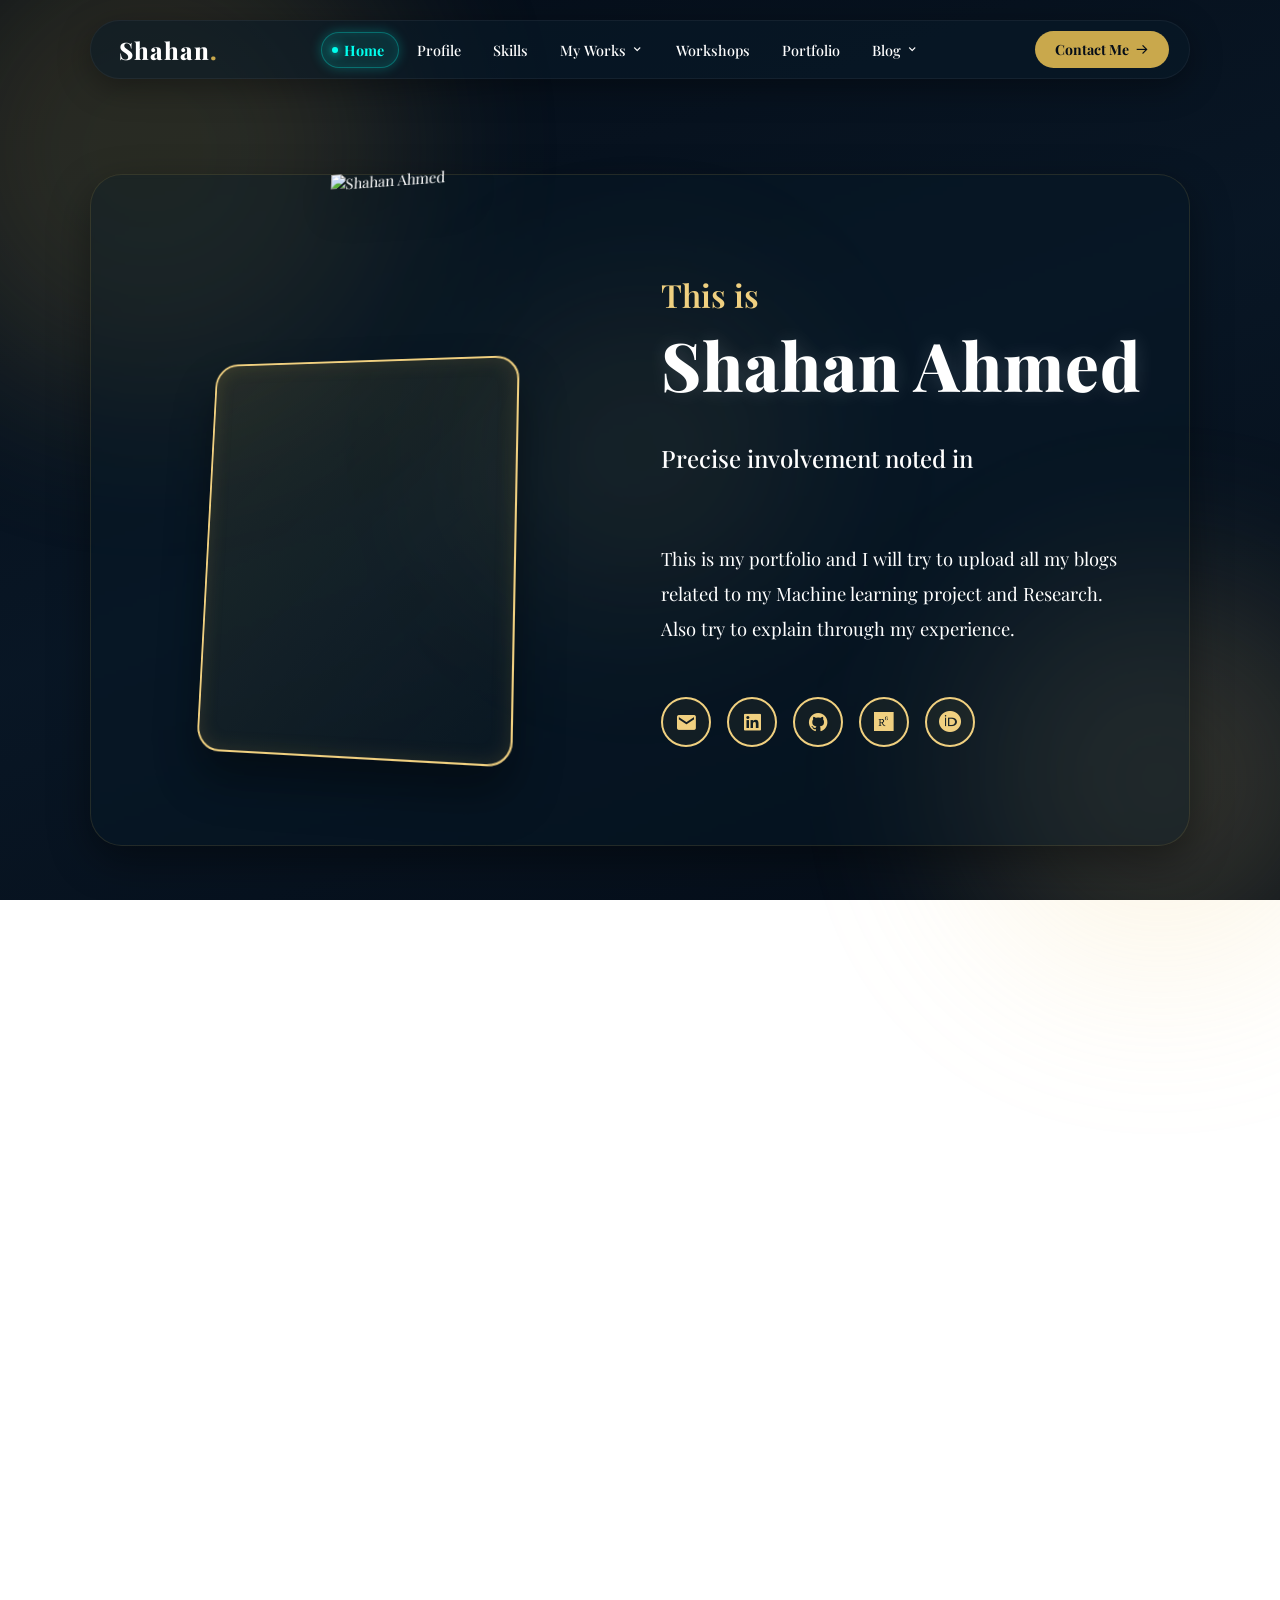
==== home.html @ 5fca37c0 "changes in event ccard" ====
<!DOCTYPE html>
<html lang="en">

<head>
  <meta charset="UTF-8">
  <meta http-equiv="X-UA-Compatible" content="IE=edge">
  <meta name="viewport" content="width=device-width, initial-scale=1.0">
  <title>Shahan's Portfolio</title>
  <link rel="icon" href="picture/shahan55.gif" type="image/png">
  <link rel="preconnect" href="https://fonts.googleapis.com">
  <link href="https://fonts.googleapis.com/css2?family=Playfair+Display:ital,wght@0,400;0,700;1,400&display=swap"
    rel="stylesheet">
  <link rel="stylesheet" href="home.css">
  <link rel="stylesheet" href="profile.css">
  <link rel="stylesheet" href="skills_v2.css">
  <link rel="stylesheet" href="workshop.css">
  <link href='https://unpkg.com/boxicons@2.1.4/css/boxicons.min.css' rel='stylesheet'>
  <link rel="stylesheet" href="https://cdnjs.cloudflare.com/ajax/libs/font-awesome/6.4.0/css/all.min.css">
</head>

<body>

  <!-- Background GIF with dark overlay -->
  <div class="bg-gif"></div>

  <!-- GLASS NAVBAR (pill style) -->
  <header class="header">
    <nav class="navbar-pill">
      <a href="home.html" class="logo">Shahan<span>.</span></a>

      <div class="nav-links">
        <a href="home.html" class="nav-link active">Home</a>
        <a href="#profile" class="nav-link">Profile</a>
        <a href="#skills" class="nav-link">Skills</a>

        <div class="dropdown">
          <a href="#" class="nav-link dropbtn">My Works <i class='bx bx-chevron-down'></i></a>
          <div class="dropdown-content">
            <a href="2.0_research.html" target="_blank">My Research</a>
            <a href="projects.html">Projects</a>
          </div>
        </div>

        <a href="#workshop" class="nav-link">Workshops</a>
        <a href="simple-portfolio.html" class="nav-link">Portfolio</a>

        <div class="dropdown">
          <a href="#" class="nav-link dropbtn">Blog <i class='bx bx-chevron-down'></i></a>
          <div class="dropdown-content">
            <a href="html/techynicalBlog.html" target="_blank">Technical Blog</a>
            <a href="#">Non Technical Blog</a>
          </div>
        </div>
      </div>

      <a href="mailto:shahan.ahmed001@gmail.com" class="contact-btn">Contact Me <i
          class='bx bx-arrow-back bx-rotate-180'></i></a>

      <!-- Hamburger for mobile -->
      <div class="hamburger" id="hamburger">
        <span></span><span></span><span></span>
      </div>
    </nav>
  </header>

  <!-- MOBILE MENU -->
  <div class="mobile-menu" id="mobileMenu">
    <a href="home.html" class="active">Home</a>
    <a href="#profile">Profile</a>
    <a href="#skills">Skills</a>
    <a href="#workshop">Workshops</a>
    <a href="2.0_research.html" target="_blank">My Research</a>
    <a href="projects.html">Projects</a>
    <a href="simple-portfolio.html">Portfolio</a>
    <a href="html/techynicalBlog.html" target="_blank">Technical Blog</a>
    <a href="#">Non Technical Blog</a>
  </div>

  <!-- HOME SECTION -->
  <section id="home" class="home">

    <!-- Glass card behind content -->
    <div class="glass-card">
      <div class="home-content">
        <h2 class="greeting">This is</h2>
        <h1 class="name">Shahan Ahmed</h1>
        <h2 class="role">Precise involvement noted in
          <span class="multiple-text"></span>
        </h2>
        <p class="bio">
          This is my portfolio and I will try to upload all my blogs
          related to my Machine learning project and Research.
          Also try to explain through my experience.
        </p>

        <div class="social-media">
          <a href="mailto:shahan.ahmed001@gmail.com" target="_blank" title="shahan.ahmed001@gmail.com">
            <i class='bx bxs-envelope'></i>
          </a>
          <a href="https://www.linkedin.com/in/ahmed-shahan/" target="_blank" title="/in/ahmedshahan/">
            <i class='bx bxl-linkedin-square'></i>
          </a>
          <a href="http://github.com/AhmedShahan" target="_blank" title="/AhmedShahan">
            <i class='bx bxl-github'></i>
          </a>
          <a href="https://www.researchgate.net/profile/Shahan-Ahmed-2" target="_blank" title="Shahan Ahmed">
            <i class="fab fa-researchgate"></i>
          </a>
          <a href="https://orcid.org/0009-0006-9593-2119" target="_blank" title="Shahan Ahmed">
            <i class="fab fa-orcid"></i>
          </a>
        </div>
      </div>

      <div class="home-image">
        <div class="hologram-container">
          <img src="pictrure/img1.png" alt="Shahan Ahmed" class="img-mobile">
          <img src="pictrure/img4.png" alt="Shahan Ahmed" class="img-desktop">
        </div>
      </div>
    </div>

  </section>

  <!-- PROFILE SECTION -->
  <section id="profile" class="profile">
    <div class="profile-glass-card">

      <!-- Main Content (Timeline) -->
      <div class="profile-main">
        <div class="timeline">
          <div class="timeline-line"></div>
          <div class="timeline-columns">

            <!-- ACADEMIC JOURNEY (LEFT) -->
            <div class="timeline-col left-col">
              <h3 class="timeline-heading-left scroll-anim">Academic Journey</h3>

              <div class="timeline-item left scroll-anim">
                <div class="timeline-content">
                  <h3 class="timeline-year">2024</h3>
                  <h4 class="timeline-title">B.Sc. in Computer Science &amp; Engineering</h4>
                  <p class="timeline-desc">North South University, Dhaka, Bangladesh</p>
                </div>
                <div class="timeline-glowing-dot"></div>
                <div class="timeline-connector"></div>
                <div class="timeline-center-dot"></div>
              </div>

              <div class="timeline-item left scroll-anim">
                <div class="timeline-content">
                  <h3 class="timeline-year">2018</h3>
                  <h4 class="timeline-title">Higher Secondary School Certificate</h4>
                  <p class="timeline-desc">Jalalabad Cantonment Public School &amp; College, Sylhet</p>
                </div>
                <div class="timeline-glowing-dot"></div>
                <div class="timeline-connector"></div>
                <div class="timeline-center-dot"></div>
              </div>

              <div class="timeline-item left scroll-anim">
                <div class="timeline-content">
                  <h3 class="timeline-year">2016</h3>
                  <h4 class="timeline-title">Secondary School Certificate</h4>
                  <p class="timeline-desc">Jalalabad Cantonment Public School &amp; College, Sylhet</p>
                </div>
                <div class="timeline-glowing-dot"></div>
                <div class="timeline-connector"></div>
                <div class="timeline-center-dot"></div>
              </div>
            </div>

            <!-- PROFESSIONAL JOURNEY (RIGHT) -->
            <div class="timeline-col right-col">
              <h3 class="timeline-heading-right scroll-anim">Professional Journey</h3>

              <div class="timeline-item right scroll-anim present-item">
                <div class="timeline-content">
                  <h3 class="timeline-year">Present</h3>
                  <h4 class="timeline-title">AI Engineer</h4>
                  <p class="timeline-desc">SOFOF Tech</p>
                </div>
                <div class="timeline-glowing-dot"></div>
                <div class="timeline-connector"></div>
                <div class="timeline-center-dot"></div>
              </div>

              <div class="timeline-item right scroll-anim">
                <div class="timeline-content">
                  <h3 class="timeline-year">2024-2025</h3>
                  <h4 class="timeline-title">Jr. Data Analyst</h4>
                  <p class="timeline-desc">Startsmartz Technologies<br>On-site, Dhaka, Bangladesh<br>Shahid Abdul Aziz
                    Road,Jogonathpur, Vatara, Dhaka-1229.</p>
                </div>
                <div class="timeline-glowing-dot"></div>
                <div class="timeline-connector"></div>
                <div class="timeline-center-dot"></div>
              </div>

              <div class="timeline-item right scroll-anim">
                <div class="timeline-content">
                  <h3 class="timeline-year">2023-2025</h3>
                  <h4 class="timeline-title">Jr. ML Engineer Fimic Engineer</h4>
                  <p class="timeline-desc">Terolab LLC<br>Remote</p>
                </div>
                <div class="timeline-glowing-dot"></div>
                <div class="timeline-connector"></div>
                <div class="timeline-center-dot"></div>
              </div>
            </div>

          </div>
        </div>
      </div>

      <!-- Sidebar (Image & Button) -->
      <div class="profile-sidebar scroll-anim">
        <div class="profile-image-wrapper">
          <img src="pictrure/img1.png" alt="Shahan Ahmed Profile">
        </div>
        <a href="#" class="resume-btn">DOWNLOAD FULL RESUME (PDF)</a>
      </div>

    </div>
  </section>

  <!-- SKILLS SECTION -->
  <section id="skills" class="skills-page">
    <div class="skills-hero">
      <div class="skills-hero-inner">
        <p class="skills-eyebrow scroll-anim">Technical Arsenal</p>
        <h1 class="skills-title scroll-anim">Skills & <span>Expertise</span></h1>
        <p class="skills-desc scroll-anim">2 years building end-to-end AI systems — from raw data pipelines to billion-parameter model deployment in production.</p>
        <div class="stats-row scroll-anim">
          <div class="stat-item"><div class="stat-top"><span class="stat-num" data-target="2">0</span><span class="stat-plus">+</span></div><span class="stat-label">Years Experience</span></div>
          <div class="stat-divider"></div>
          <div class="stat-item"><div class="stat-top"><span class="stat-num" data-target="6">0</span><span class="stat-plus">+</span></div><span class="stat-label">Key Projects</span></div>
          <div class="stat-divider"></div>
          <div class="stat-item"><div class="stat-top"><span class="stat-num" data-target="3">0</span></div><span class="stat-label">Publications</span></div>
          <div class="stat-divider"></div>
          <div class="stat-item"><div class="stat-top"><span class="stat-num" data-target="30">0</span><span class="stat-plus">+</span></div><span class="stat-label">Tools & Frameworks</span></div>
        </div>
      </div>
    </div>

    <div class="stack-bar scroll-anim"><div class="stack-inner">
      <span class="stack-label">Primary Stack</span><div class="stack-sep"></div>
      <span class="stack-primary"><span>Python</span> · <span>PyTorch</span> · <span>LangChain</span> · <span>LangGraph</span> · <span>FastAPI</span> · <span>Docker</span></span>
      <div class="stack-sep"></div>
      <span class="stack-secondary">Also: TensorFlow · AWS SageMaker · Tableau · Streamlit · MLflow</span>
    </div></div>

    <div class="marquee-wrap"><div class="marquee-track" id="marqueeTrack"></div></div>

    <div class="filter-row scroll-anim">
      <button class="filter-btn active" data-filter="all">All</button>
      <button class="filter-btn" data-filter="ml">ML</button>
      <button class="filter-btn" data-filter="nlp">NLP & Gen AI</button>
      <button class="filter-btn" data-filter="vision">Computer Vision</button>
      <button class="filter-btn" data-filter="deploy">Deployment</button>
      <button class="filter-btn" data-filter="data">Data</button>
    </div>

    <div class="skills-grid-section">
      <p class="section-eyebrow scroll-anim">Core Competencies</p>
      <h2 class="section-heading scroll-anim">Skill Categories</h2>
      <div class="skills-grid" id="skillsGrid">
        <div class="skill-card scroll-anim" data-cat="data"><div class="card-accent"></div><div class="card-icon-wrap"><i class='bx bx-code-alt'></i></div>
          <h3 class="card-title">Languages & Data</h3><p class="card-sub">Core programming & preprocessing</p>
          <div class="prof-row"><span class="prof-label">Proficiency</span><div class="prof-track"><div class="prof-fill" data-width="92"></div></div><span class="prof-pct">92%</span></div>
          <div class="tag-group"><span class="tag hot" data-tip="Primary language for all AI work">Python</span><span class="tag">C++</span><span class="tag">C</span><span class="tag hot" data-tip="Data manipulation & analysis">Pandas</span><span class="tag hot" data-tip="Numerical computing">NumPy</span><span class="tag">Scikit-learn</span><span class="tag">NLTK</span><span class="tag">SpaCy</span><span class="tag">Imbalanced-learn</span></div>
          <div class="used-in"><span class="used-label">Used in →</span><span class="used-chip">All Projects</span></div>
        </div>
        <div class="skill-card scroll-anim" data-cat="ml"><div class="card-accent"></div><div class="card-icon-wrap"><i class='bx bx-brain'></i></div>
          <h3 class="card-title">Machine Learning</h3><p class="card-sub">Supervised & unsupervised methods</p>
          <div class="prof-row"><span class="prof-label">Proficiency</span><div class="prof-track"><div class="prof-fill" data-width="85"></div></div><span class="prof-pct">85%</span></div>
          <div class="tag-group"><span class="tag hot" data-tip="Gradient boosted trees — high accuracy on tabular data">XGBoost</span><span class="tag hot" data-tip="Faster gradient boosting alternative">LightGBM</span><span class="tag">Random Forest</span><span class="tag">SVM</span><span class="tag">KNN</span><span class="tag">Decision Tree</span><span class="tag">K-Means</span><span class="tag">HMM</span><span class="tag hot" data-tip="Bayesian hyperparameter optimisation">Optuna</span><span class="tag">PCA / t-SNE / UMAP</span></div>
          <div class="used-in"><span class="used-label">Used in →</span><span class="used-chip">MediCore AI</span><span class="used-chip">IntelliDoc RAG</span></div>
        </div>
        <div class="skill-card teal scroll-anim" data-cat="ml"><div class="card-accent teal"></div><div class="card-icon-wrap teal"><i class='bx bx-chip'></i></div>
          <h3 class="card-title">Deep Learning</h3><p class="card-sub">Neural architectures & frameworks</p>
          <div class="prof-row"><span class="prof-label">Proficiency</span><div class="prof-track"><div class="prof-fill teal" data-width="88"></div></div><span class="prof-pct">88%</span></div>
          <div class="tag-group"><span class="tag hot" data-tip="Primary deep learning framework">PyTorch</span><span class="tag">TensorFlow</span><span class="tag hot" data-tip="Attention-based sequence models">Transformers</span><span class="tag">CNN</span><span class="tag">LSTM / GRU</span><span class="tag">RNN</span><span class="tag hot" data-tip="Bidirectional encoder representations">BERT</span><span class="tag">RoBERTa</span><span class="tag">GPT variants</span></div>
          <div class="used-in"><span class="used-label">Used in →</span><span class="used-chip">ASL Research</span><span class="used-chip">MediCore AI</span></div>
        </div>
        <div class="skill-card teal scroll-anim" data-cat="nlp"><div class="card-accent teal"></div><div class="card-icon-wrap teal"><i class='bx bx-bot'></i></div>
          <h3 class="card-title">NLP & Generative AI</h3><p class="card-sub">Agentic & orchestration stack</p>
          <div class="prof-row"><span class="prof-label">Proficiency</span><div class="prof-track"><div class="prof-fill teal" data-width="90"></div></div><span class="prof-pct">90%</span></div>
          <div class="tag-group"><span class="tag hot" data-tip="LLM chain orchestration framework">LangChain</span><span class="tag hot" data-tip="Stateful multi-agent workflow graphs">LangGraph</span><span class="tag" data-tip="LLM observability & tracing">LangSmith</span><span class="tag hot" data-tip="Retrieval Augmented Generation">RAG</span><span class="tag hot" data-tip="Open-source model hub & pipelines">HuggingFace</span><span class="tag hot" data-tip="Local LLM runtime for dev & testing">Ollama</span><span class="tag">Pinecone</span><span class="tag">FAISS</span><span class="tag">Chroma</span><span class="tag">Weaviate</span><span class="tag">Sentence-Transformers</span></div>
          <div class="used-in"><span class="used-label">Used in →</span><span class="used-chip">MediAssist AI</span><span class="used-chip">Q/A Chatbot</span><span class="used-chip">IntelliDoc RAG</span></div>
        </div>
        <div class="skill-card scroll-anim" data-cat="vision"><div class="card-accent"></div><div class="card-icon-wrap"><i class='bx bx-camera'></i></div>
          <h3 class="card-title">Computer Vision</h3><p class="card-sub">Detection, classification & segmentation</p>
          <div class="prof-row"><span class="prof-label">Proficiency</span><div class="prof-track"><div class="prof-fill" data-width="82"></div></div><span class="prof-pct">82%</span></div>
          <div class="tag-group"><span class="tag hot" data-tip="Real-time object detection at scale">YOLO</span><span class="tag hot" data-tip="Deep residual networks">ResNet</span><span class="tag">EfficientNet</span><span class="tag">UNet</span><span class="tag">VGG</span><span class="tag">LeNet</span><span class="tag hot" data-tip="Computer vision library">OpenCV</span></div>
          <div class="used-in"><span class="used-label">Used in →</span><span class="used-chip">ASL Research</span><span class="used-chip">SOFOF Tech</span></div>
        </div>
        <div class="skill-card scroll-anim" data-cat="deploy"><div class="card-accent"></div><div class="card-icon-wrap"><i class='bx bx-server'></i></div>
          <h3 class="card-title">Deployment & DevOps</h3><p class="card-sub">Production infrastructure & pipelines</p>
          <div class="prof-row"><span class="prof-label">Proficiency</span><div class="prof-track"><div class="prof-fill" data-width="80"></div></div><span class="prof-pct">80%</span></div>
          <div class="tag-group"><span class="tag hot" data-tip="Containerisation for reproducible deployments">Docker</span><span class="tag">Kubernetes</span><span class="tag hot" data-tip="High-performance Python API framework">FastAPI</span><span class="tag">Streamlit</span><span class="tag">AWS SageMaker</span><span class="tag">MLflow</span><span class="tag">Apache Airflow</span><span class="tag">Apache Spark</span><span class="tag hot">Git / GitHub</span></div>
          <div class="used-in"><span class="used-label">Used in →</span><span class="used-chip">MediAssist AI</span><span class="used-chip">Proptimize</span><span class="used-chip">Email2Product</span></div>
        </div>
        <div class="skill-card teal scroll-anim" data-cat="nlp"><div class="card-accent teal"></div><div class="card-icon-wrap teal"><i class='bx bx-network-chart'></i></div>
          <h3 class="card-title">Agentic AI</h3><p class="card-sub">Autonomous agents & multi-agent systems</p>
          <div class="prof-row"><span class="prof-label">Proficiency</span><div class="prof-track"><div class="prof-fill teal" data-width="87"></div></div><span class="prof-pct">87%</span></div>
          <div class="tag-group"><span class="tag hot" data-tip="Stateful multi-agent workflow orchestration">LangGraph</span><span class="tag hot" data-tip="Reasoning + Acting paradigm for tool-using agents">ReAct</span><span class="tag hot" data-tip="Role-based multi-agent collaboration framework">CrewAI</span><span class="tag" data-tip="Microsoft's multi-agent conversation framework">AutoGen</span><span class="tag hot" data-tip="Google's Agent-to-Agent communication protocol">A2A Protocol</span><span class="tag hot" data-tip="Model Context Protocol for tool integration">MCP</span><span class="tag" data-tip="Function calling & external API integration">Tool Use</span><span class="tag" data-tip="Short & long-term memory for stateful agents">Memory Systems</span><span class="tag" data-tip="Orchestrating multiple specialised agents">Multi-Agent Orchestration</span></div>
          <div class="used-in"><span class="used-label">Used in →</span><span class="used-chip">MediAssist AI</span><span class="used-chip">Q/A Chatbot</span><span class="used-chip">Startsmartz</span></div>
        </div>
      </div>
    </div>

    <div class="infra-section">
      <p class="section-eyebrow scroll-anim">Highlighted Platforms</p>
      <h2 class="section-heading scroll-anim">LLM Infrastructure & Cloud</h2>
      <p class="section-desc scroll-anim">Platforms used for large-scale model serving, research and production deployment of billion-parameter models.</p>
      <div class="infra-grid">
        <div class="infra-card scroll-anim"><div class="infra-badge library">Library</div><div class="infra-icon"><i class="fa-brands fa-hubspot"></i></div><h3 class="infra-name">HuggingFace</h3><p class="infra-desc">Model hub, pipelines, tokenizers and hosted inference endpoints.</p><div class="infra-tags"><span>Transformers</span><span>Pipelines</span><span>Datasets</span></div></div>
        <div class="infra-card scroll-anim"><div class="infra-badge local">Local Serving</div><div class="infra-icon"><i class='bx bx-terminal'></i></div><h3 class="infra-name">Ollama</h3><p class="infra-desc">Local LLM runtime for on-device model testing and dev workflows.</p><div class="infra-tags"><span>Local Inference</span><span>Dev & Testing</span></div></div>
        <div class="infra-card featured scroll-anim"><div class="infra-badge platform">Cloud Platform</div><div class="infra-icon"><i class='bx bx-cloud'></i></div><h3 class="infra-name">Modal</h3><p class="infra-desc">Serverless GPU cloud for production LLM deployment — instant autoscaling.</p><div class="infra-tags"><span>Serverless GPU</span><span>Production</span><span>Autoscaling</span></div></div>
        <div class="infra-card featured scroll-anim"><div class="infra-badge rd">R&D Platform</div><div class="infra-icon"><i class='bx bx-analyse'></i></div><h3 class="infra-name">Thunder Compute</h3><p class="infra-desc">GPU cloud for research and testing billion-parameter models at scale.</p><div class="infra-tags"><span>Billion-param Models</span><span>Research</span><span>GPU Cloud</span></div></div>
      </div>
    </div>

    <div class="learning-section">
      <p class="section-eyebrow scroll-anim">Forward Momentum</p>
      <h2 class="section-heading scroll-anim">Currently Learning</h2>
      <p class="section-desc scroll-anim">Active areas of exploration — tools and techniques I am working with right now.</p>
      <div class="learn-grid">
        <div class="learn-card scroll-anim"><div class="learn-pulse"></div><div class="learn-info"><h4>Mixture of Experts (MoE)</h4><p>Sinthiya research — small model ensembling to surpass large benchmark LLMs</p></div></div>
        <div class="learn-card scroll-anim"><div class="learn-pulse"></div><div class="learn-info"><h4>Multi-Agent Orchestration</h4><p>Advanced LangGraph stateful agent patterns for autonomous workflows</p></div></div>
        <div class="learn-card scroll-anim"><div class="learn-pulse"></div><div class="learn-info"><h4>Speaker Diarization</h4><p>PyAnnote embeddings for real-time speaker identification in MediCore AI</p></div></div>
      </div>
    </div>

    <div class="metrics-section">
      <p class="section-eyebrow scroll-anim">Engineering Maturity</p>
      <h2 class="section-heading scroll-anim">How I Measure Results</h2>
      <p class="section-desc scroll-anim">Evaluation frameworks applied across classification, generation, retrieval and clustering tasks.</p>
      <div class="metrics-grid scroll-anim">
        <div class="metric-card"><div class="metric-cat">Classification</div><div class="metric-tags"><span>Accuracy</span><span>Precision</span><span>Recall</span><span>F1-Score</span><span>ROC-AUC</span></div></div>
        <div class="metric-card"><div class="metric-cat">Regression</div><div class="metric-tags"><span>MSE</span><span>RMSE</span><span>R-squared</span><span>MAE</span></div></div>
        <div class="metric-card"><div class="metric-cat">NLP & Generation</div><div class="metric-tags"><span>BLEU</span><span>ROUGE</span><span>Perplexity</span><span>BERTScore</span></div></div>
        <div class="metric-card"><div class="metric-cat">Clustering</div><div class="metric-tags"><span>Silhouette Score</span><span>Davies-Bouldin</span><span>Inertia</span></div></div>
      </div>
    </div>

    <div class="dataviz-section">
      <p class="section-eyebrow scroll-anim">Data Communication</p>
      <h2 class="section-heading scroll-anim">Data Visualization</h2>
      <div class="dataviz-row scroll-anim">
        <div class="dataviz-card"><i class='bx bx-bar-chart-alt-2'></i><span>Tableau</span></div>
        <div class="dataviz-card"><i class='bx bx-line-chart'></i><span>Matplotlib</span></div>
        <div class="dataviz-card"><i class='bx bx-scatter-chart'></i><span>Seaborn</span></div>
        <div class="dataviz-card"><i class='bx bx-spreadsheet'></i><span>Excel</span></div>
      </div>
    </div>

    <div class="soft-section">
      <p class="section-eyebrow scroll-anim">Beyond the Code</p>
      <h2 class="section-heading scroll-anim">Non-Technical Skills</h2>
      <div class="soft-grid scroll-anim">
        <div class="soft-card"><div class="soft-icon"><i class='bx bx-pen'></i></div><h4>Technical Writing</h4><p>Proficient in LaTeX for professional documentation and academic papers.</p></div>
        <div class="soft-card"><div class="soft-icon"><i class='bx bx-file'></i></div><h4>Documentation</h4><p>Skilled in SRS, PRD, FRD and Use Case documentation for complex systems.</p></div>
        <div class="soft-card"><div class="soft-icon"><i class='bx bx-group'></i></div><h4>Collaboration</h4><p>Experienced working in cross-functional teams with developers, analysts and stakeholders.</p></div>
        <div class="soft-card"><div class="soft-icon"><i class='bx bx-shield-alt-2'></i></div><h4>Ethical AI</h4><p>Understanding of ethical implications in data usage and AI model deployment.</p></div>
        <div class="soft-card"><div class="soft-icon"><i class='bx bx-task'></i></div><h4>Project Management</h4><p>Managing timelines, milestones and deliverables across multi-stage AI projects.</p></div>
        <div class="soft-card"><div class="soft-icon"><i class='bx bx-globe'></i></div><h4>Language Proficiency</h4><p>Fluent in English and Bangla — written and spoken communication.</p></div>
      </div>
    </div>

  </section>

  <!-- ===== WORKSHOP SECTION ===== -->
  <section class="workshop-page" id="workshop">

    <!-- HERO -->
    <section class="workshop-hero">
      <div class="workshop-hero-inner">
        <p class="ws-eyebrow scroll-anim">Teaching &amp; Community</p>
        <h1 class="ws-title scroll-anim">Workshops &amp; <span>Events</span></h1>
        <p class="ws-desc scroll-anim">
          Sessions I've conducted, organized, and led — covering version control, IoT, AI, and sustainability.
          Each one built to spark curiosity and develop real hands-on skills.
        </p>

        <div class="ws-stats-row scroll-anim">
          <div class="ws-stat-item"><div class="ws-stat-top"><span class="ws-stat-num" data-target="4">0</span></div><span class="ws-stat-label">Workshops Led</span></div>
          <div class="ws-stat-divider"></div>
          <div class="ws-stat-item"><div class="ws-stat-top"><span class="ws-stat-num" data-target="2">0</span></div><span class="ws-stat-label">Conferences</span></div>
          <div class="ws-stat-divider"></div>
          <div class="ws-stat-item"><div class="ws-stat-top"><span class="ws-stat-num" data-target="200">0</span><span class="ws-stat-plus">+</span></div><span class="ws-stat-label">Attendees Reached</span></div>
          <div class="ws-stat-divider"></div>
          <div class="ws-stat-item"><div class="ws-stat-top"><span class="ws-stat-num" data-target="2023">2023</span></div><span class="ws-stat-label">Active Since</span></div>
        </div>
      </div>
    </section>

    <!-- TIMELINE -->
    <div class="ws-timeline-wrap scroll-anim">
      <p class="ws-timeline-label">Event Timeline — Click a dot to highlight</p>
      <div class="ws-timeline">
        <div class="timeline-dot active" data-date="Oct 8, 2023" data-id="ws1"></div>
        <div class="timeline-dot" data-date="Sep 24, 2023" data-id="ws2"></div>
        <div class="timeline-dot" data-date="Sep 8, 2023" data-id="ws3"></div>
        <div class="timeline-dot" data-date="Sep 24, 2023" data-id="ws4"></div>
      </div>
    </div>

    <!-- FILTERS -->
    <div class="ws-filters scroll-anim">
      <span class="ws-filter-label">FILTER:</span>
      <button class="ws-filter-btn active" data-filter="all">All (4)</button>
      <button class="ws-filter-btn" data-filter="github">GitHub</button>
      <button class="ws-filter-btn" data-filter="iot">IoT & Security</button>
      <button class="ws-filter-btn" data-filter="ai">AI & Deep Learning</button>
      <button class="ws-filter-btn" data-filter="conference">Conference</button>
    </div>

    <!-- WORKSHOP CARDS -->
    <section class="ws-cards-section">
      <div class="ws-grid" id="wsGrid">

        <!-- Card 1 -->
        <div class="ws-card featured scroll-anim" id="ws1" data-cat="github">
          <div class="ws-card-header">
            <div class="ws-card-thumb"><i class='bx bxl-github'></i></div>
            <span class="latest-badge">LATEST</span>
          </div>
          <div class="org-badge-v3">IEEE NSU IAS</div>
          <h3 class="ws-card-title">GitHub Basic 2.0: Building Your Coding Portfolio</h3>
          <p class="ws-card-meta"><i class='bx bx-calendar'></i> Sunday, 8th October 2023 · Advanced Level</p>
          <p class="ws-card-desc">Advanced workshop on VCS, terminal commands, Git, GitHub and portfolio building operations for intermediate learners.</p>
          <div class="ws-card-tags">
            <span class="ws-card-tag">Git</span><span class="ws-card-tag">GitHub</span>
            <span class="ws-card-tag">VCS</span><span class="ws-card-tag">Portfolio</span><span class="ws-card-tag">CI/CD</span>
          </div>
          <a href="git1.html" class="ws-view-btn">View Details →</a>
        </div>

        <!-- Card 2 -->
        <div class="ws-card gold scroll-anim" id="ws2" data-cat="github">
          <div class="ws-card-header">
            <div class="ws-card-thumb"><i class='bx bxl-git'></i></div>
          </div>
          <div class="org-badge-v3">IEEE NSU IAS</div>
          <h3 class="ws-card-title">GitHub Basic: Building Your Coding Portfolio</h3>
          <p class="ws-card-meta"><i class='bx bx-calendar'></i> Sunday, 24th September 2023 · Beginner Level</p>
          <p class="ws-card-desc">Beginner-friendly introduction to VCS, terminal commands, Git and GitHub for students with zero prior experience.</p>
          <div class="ws-card-tags">
            <span class="ws-card-tag">Git</span><span class="ws-card-tag">GitHub</span><span class="ws-card-tag">Terminal</span><span class="ws-card-tag">Beginner</span><span class="ws-card-tag">Open Source</span>
          </div>
          <a href="git2.html" class="ws-view-btn">View Details →</a>
        </div>

        <!-- Card 3 -->
        <div class="ws-card gold scroll-anim" id="ws3" data-cat="iot">
          <div class="ws-card-header">
            <div class="ws-card-thumb"><i class='bx bx-home-alt'></i></div>
          </div>
          <div class="org-badge-v3">IEEE NSU RAS</div>
          <h3 class="ws-card-title">Workshop on Basic Home Security</h3>
          <p class="ws-card-meta"><i class='bx bx-calendar'></i> Friday, 8th September 2023 · Intermediate Level</p>
          <p class="ws-card-desc">Home security systems, IoT devices and smart automation. Participants built a live motion-detection alert system using Arduino.</p>
          <div class="ws-card-tags">
            <span class="ws-card-tag">IoT</span><span class="ws-card-tag">Arduino</span><span class="ws-card-tag">Security</span><span class="ws-card-tag">MQTT</span><span class="ws-card-tag">Automation</span>
          </div>
          <a href="#" class="ws-view-btn">View Details →</a>
        </div>

        <!-- Card 4 -->
        <div class="ws-card gold scroll-anim" id="ws4" data-cat="ai">
          <div class="ws-card-header">
            <div class="ws-card-thumb"><i class='bx bx-water'></i></div>
          </div>
          <div class="org-badge-v3">IEEE NSU RAS</div>
          <h3 class="ws-card-title">Extending Flood Detection for a Sustainable Future</h3>
          <p class="ws-card-meta"><i class='bx bx-calendar'></i> 24th September 2023 · Advanced Level</p>
          <p class="ws-card-desc">AI-based flood detection using CNN and satellite imagery, environmental monitoring and sustainable tech deployment pipelines.</p>
          <div class="ws-card-tags">
            <span class="ws-card-tag">AI</span><span class="ws-card-tag">CNN</span><span class="ws-card-tag">OpenCV</span><span class="ws-card-tag">Deep Learning</span><span class="ws-card-tag">Sustainability</span>
          </div>
          <a href="#" class="ws-view-btn">View Details →</a>
        </div>

        <!-- Coming Soon -->
        <div class="ws-coming-soon scroll-anim">
          <h3 class="coming-soon-title">More workshops on the way</h3>
          <p class="coming-soon-desc">Actively planning sessions on LangGraph, Multi-Agent Systems, and RAG pipelines. Stay tuned.</p>
          <span class="coming-soon-btn">Coming Soon</span>
        </div>

      </div>
    </section>

    <!-- LEADERSHIP -->
    <section class="ws-leadership-section">
      <p class="section-eyebrow scroll-anim">Beyond the Classroom</p>
      <h2 class="section-heading scroll-anim">Leadership &amp; Conference Roles</h2>
      <p class="section-desc scroll-anim">Conference organizing, ambassador duties, and community leadership alongside hands-on teaching under IEEE NSU Student Branch.</p>

      <div class="ws-leader-grid">

        <div class="ws-leader-card scroll-anim" data-cat="conference">
          <div class="ws-leader-icon-wrap"><i class='bx bx-group'></i></div>
          <div class="ws-leader-body">
            <span class="ws-leader-role-badge">LEAD AMBASSADOR</span>
            <h3 class="ws-leader-title">Student Profession Awareness Conference (SPAC)</h3>
            <p class="ws-leader-meta">📅 15th May – 30th October 2023 · IEEE NSU Student Branch</p>
            <p class="ws-leader-desc">Led the full organization and coordination of a major student conference focused on professional development, career guidance, and industry awareness for engineering students across NSU departments.</p>
            <div class="ws-card-tags" style="margin-top:14px">
              <span class="ws-card-tag">Conference</span><span class="ws-card-tag">Leadership</span><span class="ws-card-tag">Event Mgmt</span><span class="ws-card-tag">Career Dev</span>
            </div>
          </div>
        </div>

        <div class="ws-leader-card scroll-anim" data-cat="conference">
          <div class="ws-leader-icon-wrap"><i class='bx bx-code-alt'></i></div>
          <div class="ws-leader-body">
            <span class="ws-leader-role-badge">AMBASSADOR</span>
            <h3 class="ws-leader-title">IEEE Xtreme Programming Competition 17.0</h3>
            <p class="ws-leader-meta">📅 October 2023 · IEEE Global</p>
            <p class="ws-leader-desc">Served as official ambassador for the global IEEE Xtreme 24-hour programming competition, promoting participation across the university campus and actively supporting and mentoring contestants throughout the event.</p>
            <div class="ws-card-tags" style="margin-top:14px">
              <span class="ws-card-tag">Programming</span><span class="ws-card-tag">Ambassador</span><span class="ws-card-tag">Global</span><span class="ws-card-tag">IEEE</span>
            </div>
          </div>
        </div>

      </div>
    </section>

  </section>


  <!-- Background orbs for glass effect depth -->
  <div class="bg-orb orb1"></div>
  <div class="bg-orb orb2"></div>
  <div class="bg-orb orb3"></div>

  <script src="https://unpkg.com/typed.js@2.1.0/dist/typed.umd.js"></script>
  <script src="home.js"></script>
  <script src="profile.js"></script>
  <script src="skills_v2.js"></script>
  <script src="workshop.js"></script>
</body>

</html>
---- home.css ----
/* ===== RESET & BASE ===== */
*,
*::before,
*::after {
  margin: 0;
  padding: 0;
  box-sizing: border-box;
}

:root {
  --cyan: #c9a84c;
  --cyan-dark: #f0d080;
  --bg: #050d18;
  --glass-bg: rgba(255, 255, 255, 0.03);
  --glass-border: rgba(255, 255, 255, 0.05);
  --glass-blur: blur(12px);
  --text: #ffffff;
  --text-muted: rgba(201, 168, 76, 0.65);
}

html,
body {
  height: 100%;
  font-family: 'Playfair Display', Georgia, serif;
  background: transparent;
  color: var(--text);
  overflow-x: hidden;
  scroll-behavior: smooth;
}

/* ===== BACKGROUND GIF ===== */
.bg-gif {
  position: fixed;
  top: 0;
  left: 0;
  width: 100vw;
  height: 100vh;
  z-index: -2;
  pointer-events: none;
  background-color: #050d18;
  /* Solid fallback */
  background-image:
    linear-gradient(160deg, rgba(5, 13, 24, 0.75) 0%, rgba(10, 26, 42, 0.70) 50%, rgba(5, 13, 24, 0.75) 100%),
    url('pictrure/video2.gif');

  background-size: cover;
  background-position: center;
}

/* ===== BACKGROUND ORBS (depth for glass) ===== */
.bg-orb {
  position: fixed;
  border-radius: 50%;
  filter: blur(90px);
  opacity: 0.18;
  pointer-events: none;
  z-index: 0;
}

.orb1 {
  width: 500px;
  height: 500px;
  background: #c9a84c;
  top: -100px;
  left: -100px;
}

.orb2 {
  width: 400px;
  height: 400px;
  background: #f0d080;
  bottom: -80px;
  right: -80px;
}

.orb3 {
  width: 300px;
  height: 300px;
  background: rgba(201, 168, 76, 0.8);
  top: 50%;
  left: 50%;
  transform: translate(-50%, -50%);
}

/* ===== PAGE ENTRANCE ANIMATIONS ===== */
@keyframes dropDown {
  from {
    opacity: 0;
    transform: translate(-50%, -30px);
  }

  to {
    opacity: 1;
    transform: translate(-50%, 0);
  }
}

@keyframes fadeInScale {
  from {
    opacity: 0;
    transform: scale(0.96);
  }

  to {
    opacity: 1;
    transform: scale(1);
  }
}

@keyframes slideUp {
  from {
    opacity: 0;
    transform: translateY(20px);
  }

  to {
    opacity: 1;
    transform: translateY(0);
  }
}

@keyframes slideLeft {
  from {
    opacity: 0;
    transform: translateX(30px);
  }

  to {
    opacity: 1;
    transform: translateX(0);
  }
}

/* ===== PILL NAVBAR ===== */
.header {
  position: fixed;
  top: 20px;
  left: 50%;
  transform: translateX(-50%);
  width: 92%;
  max-width: 1100px;
  z-index: 1000;
  opacity: 0;
  animation: dropDown 1s cubic-bezier(0.25, 1, 0.5, 1) forwards;
}

.navbar-pill {
  display: flex;
  align-items: center;
  justify-content: space-between;
  gap: 16px;
  background: rgba(8, 27, 41, 0.55);
  backdrop-filter: var(--glass-blur);
  -webkit-backdrop-filter: var(--glass-blur);
  border: 1px solid var(--glass-border);
  border-radius: 60px;
  padding: 10px 20px 10px 28px;
  box-shadow: 0 8px 32px rgba(0, 0, 0, 0.35);
}

/* Logo */
.logo {
  font-size: 1.5rem;
  font-weight: 800;
  color: #fff;
  text-decoration: none;
  white-space: nowrap;
  letter-spacing: 1px;
}

.logo span {
  color: var(--cyan);
}

/* Nav links group */
.nav-links {
  display: flex;
  align-items: center;
  gap: 4px;
}

.nav-link {
  display: flex;
  align-items: center;
  gap: 4px;
  color: var(--text);
  text-decoration: none;
  font-size: 0.9rem;
  font-weight: 500;
  padding: 7px 14px;
  border-radius: 40px;
  transition: background 0.25s, color 0.25s;
  white-space: nowrap;
}

.nav-link:hover {
  background: rgba(201, 168, 76, 0.15);
  color: var(--cyan);
}

/* Active nav link — cyan glow pill */
.nav-link.active {
  background: rgba(0, 255, 238, 0.10);
  color: #00ffee;
  font-weight: 700;
  text-decoration: none;
  box-shadow: 0 0 12px rgba(0, 255, 238, 0.25), inset 0 0 8px rgba(0, 255, 238, 0.08);
  border: 1px solid rgba(0, 255, 238, 0.30);
  position: relative;
}

/* Glowing dot before active link */
.nav-link.active::before {
  content: '';
  position: absolute;
  left: 10px;
  top: 50%;
  transform: translateY(-50%);
  width: 6px;
  height: 6px;
  border-radius: 50%;
  background: #00ffee;
  box-shadow: 0 0 8px #00ffee, 0 0 16px rgba(0, 255, 238, 0.6);
  animation: navDotPulse 2s infinite ease-in-out;
}

.nav-link.active {
  padding-left: 22px; /* make room for the dot */
}

@keyframes navDotPulse {
  0%, 100% { opacity: 1; box-shadow: 0 0 6px #00ffee; }
  50%       { opacity: 0.5; box-shadow: 0 0 18px #00ffee, 0 0 30px rgba(0,255,238,0.4); }
}

/* Dropdown */
.dropdown {
  position: relative;
}

.dropdown-content {
  display: none;
  position: absolute;
  top: calc(100% + 10px);
  left: 50%;
  transform: translateX(-50%);
  min-width: 180px;
  background: rgba(8, 27, 41, 0.85);
  backdrop-filter: var(--glass-blur);
  -webkit-backdrop-filter: var(--glass-blur);
  border: 1px solid var(--glass-border);
  border-radius: 16px;
  overflow: hidden;
  box-shadow: 0 12px 30px rgba(0, 0, 0, 0.4);
  z-index: 999;
}

.dropdown:hover .dropdown-content {
  display: block;
}

.dropdown-content a {
  display: block;
  padding: 11px 20px;
  color: var(--text);
  text-decoration: none;
  font-size: 0.88rem;
  transition: background 0.2s, color 0.2s;
}

.dropdown-content a:hover {
  background: rgba(201, 168, 76, 0.12);
  color: var(--cyan);
}

/* Contact button */
.contact-btn {
  display: flex;
  align-items: center;
  gap: 6px;
  background: var(--cyan);
  color: var(--bg);
  font-size: 0.88rem;
  font-weight: 700;
  padding: 9px 20px;
  border-radius: 40px;
  text-decoration: none;
  white-space: nowrap;
  transition: background 0.25s, box-shadow 0.25s;
}

.contact-btn:hover {
  background: #f0d080;
  box-shadow: 0 0 18px rgba(201, 168, 76, 0.55);
}

/* Hamburger (mobile) */
.hamburger {
  display: none;
  flex-direction: column;
  gap: 5px;
  cursor: pointer;
  padding: 4px;
}

.hamburger span {
  display: block;
  width: 22px;
  height: 2px;
  background: var(--text);
  border-radius: 2px;
  transition: all 0.3s;
}

/* Mobile menu */
.mobile-menu {
  display: none;
  position: fixed;
  top: 88px;
  left: 50%;
  transform: translateX(-50%);
  width: 88%;
  background: rgba(8, 27, 41, 0.92);
  backdrop-filter: var(--glass-blur);
  -webkit-backdrop-filter: var(--glass-blur);
  border: 1px solid var(--glass-border);
  border-radius: 20px;
  padding: 16px;
  z-index: 999;
  flex-direction: column;
  gap: 4px;
}

.mobile-menu.open {
  display: flex;
}

.mobile-menu a {
  color: var(--text);
  text-decoration: none;
  padding: 10px 16px;
  border-radius: 12px;
  font-size: 0.92rem;
  transition: background 0.2s, color 0.2s;
}

.mobile-menu a:hover,
.mobile-menu a.active {
  background: rgba(201, 168, 76, 0.12);
  color: var(--cyan);
}

/* ===== HOME SECTION ===== */
.home {
  min-height: 100vh;
  display: flex;
  align-items: center;
  justify-content: center;
  padding: 110px 5% 40px;
  position: relative;
  z-index: 1;
}

/* Big glass card */
.glass-card {
  display: flex;
  align-items: center;
  justify-content: space-between;
  gap: 40px;
  width: 100%;
  max-width: 1100px;
  background: rgba(8, 27, 41, 0.35);
  /* Subtle dark tint */
  backdrop-filter: blur(2px);
  /* Sharper, clearer background */
  -webkit-backdrop-filter: blur(2px);
  border: 1px solid rgba(201, 168, 76, 0.15);
  /* Slight gold glass border */
  border-radius: 32px;
  padding: 60px 56px;
  box-shadow: 0 15px 40px rgba(0, 0, 0, 0.4);
  /* Nice depth */
  opacity: 0;
  animation: fadeInScale 1s cubic-bezier(0.25, 1, 0.5, 1) 0.2s forwards;
}

/* ===== HOME CONTENT (left) ===== */
.home-content {
  flex: 1;
  max-width: 560px;
}

.greeting {
  font-size: 1.6rem;
  font-weight: 600;
  color: var(--text);
  margin-bottom: 4px;
  opacity: 0;
  animation: slideUp 0.8s ease 0.4s forwards;
}

.name {
  font-size: 3.2rem;
  font-weight: 800;
  color: #fff;
  line-height: 1.1;
  margin-bottom: 14px;
  opacity: 0;
  animation: slideUp 0.8s ease 0.5s forwards;
}

.role {
  font-size: 1.25rem;
  font-weight: 600;
  color: var(--text);
  margin-bottom: 18px;
  min-height: 60px;
  opacity: 0;
  animation: slideUp 0.8s ease 0.6s forwards;
}

.role .multiple-text {
  color: var(--cyan);
}

.bio {
  font-size: 0.95rem;
  line-height: 1.8;
  color: var(--text-muted);
  margin-bottom: 30px;
  max-width: 480px;
  opacity: 0;
  animation: slideUp 0.8s ease 0.7s forwards;
}

/* Social icons */
.social-media {
  display: flex;
  gap: 12px;
  flex-wrap: wrap;
  opacity: 0;
  animation: slideUp 0.8s ease 0.8s forwards;
}

.social-media a {
  display: flex;
  align-items: center;
  justify-content: center;
  width: 44px;
  height: 44px;
  border-radius: 50%;
  border: 2px solid var(--cyan);
  color: var(--cyan);
  font-size: 1.2rem;
  text-decoration: none;
  background: rgba(201, 168, 76, 0.07);
  transition: background 0.25s, color 0.25s, box-shadow 0.25s, transform 0.2s;
}

.social-media a:hover {
  background: var(--cyan);
  color: var(--bg);
  box-shadow: 0 0 18px rgba(201, 168, 76, 0.55);
  transform: translateY(-3px);
}

/* ===== HOME IMAGE (right) ===== */
.home-image {
  flex-shrink: 0;
  display: flex;
  align-items: center;
  justify-content: center;
  opacity: 0;
  animation: slideLeft 1s cubic-bezier(0.25, 1, 0.5, 1) 0.6s forwards;
}

.hologram-container {
  position: relative;
  width: 300px;
  height: 300px;
  display: flex;
  align-items: center;
  justify-content: center;
}

.hologram-container img {
  width: 220px;
  height: 220px;
  border-radius: 50%;
  object-fit: cover;
  object-position: top;
  position: relative;
  z-index: 2;
  border: 3px solid rgba(201, 168, 76, 0.5);
  background: rgba(201, 168, 76, 0.12);
}

.img-desktop {
  display: none;
}

.img-mobile {
  display: block;
}

/* ===== RESPONSIVE ===== */
@media (max-width: 900px) {
  .bg-gif {
    background-size: contain;
    background-repeat: no-repeat;
    background-position: center;
  }

  .glass-card {
    flex-direction: column-reverse;
    padding: 40px 28px;
    text-align: center;
    background: rgba(8, 27, 41, -10);
    /* Reduced transparency for mobile readability */
  }

  .home-content {
    max-width: 100%;
  }

  .social-media {
    justify-content: center;
  }

  .bio {
    margin: 0 auto 30px;
  }

  .name {
    font-size: 2.4rem;
  }

  .hologram-container {
    width: 220px;
    height: 220px;
  }

  .hologram-container img {
    width: 160px;
    height: 160px;
  }

}

@media (max-width: 650px) {

  .nav-links,
  .contact-btn {
    display: none;
  }

  .hamburger {
    display: flex;
  }

  .navbar-pill {
    padding: 10px 18px;
  }

  .header {
    top: 12px;
    width: 94%;
  }
}

/* ===== WEB VERSION EXACT MATCH (3D Deep Portal) ===== */
@media (min-width: 1024px) {
  .glass-card {
    flex-direction: row-reverse;
    /* Image Left, Content Right */
    justify-content: center;
    gap: 80px;
    padding: 60px 40px;
    margin-top: 50px;
  }

  .home-content {
    flex: 1;
    max-width: 600px;
    text-align: left;
  }

  .greeting {
    font-size: 2rem;
    color: var(--cyan-dark);
    /* Gold */
    margin-bottom: 12px;
  }

  .name {
    font-size: 4.2rem;
    line-height: 1.1;
    margin-bottom: 40px;
    letter-spacing: 1px;
    text-shadow: 0 0 20px rgba(255, 255, 255, 0.15);
    white-space: nowrap;
    /* Force one line */
  }

  .role {
    font-size: 1.5rem;
    font-weight: 500;
    margin-bottom: 40px;
  }

  .bio {
    font-size: 1.15rem;
    line-height: 1.9;
    color: var(--text);
    opacity: 0.85;
    margin-bottom: 50px;
  }

  .social-media {
    gap: 16px;
  }

  .social-media a {
    width: 50px;
    height: 50px;
    font-size: 1.4rem;
    border-color: var(--cyan-dark);
    color: var(--cyan-dark);
  }

  /* DYNAMIC 3D SQUARE FRAME */
  .home-image {
    width: 450px;
    height: 550px;
    position: relative;
    display: flex;
    align-items: flex-end;
    justify-content: center;
    perspective: 1200px;
    /* Enables 3D depth */
  }

  .hologram-container {
    position: absolute;
    width: 320px;
    height: 400px;
    bottom: 30px;
    border: 2px solid var(--cyan-dark);
    border-radius: 24px;
    background: linear-gradient(135deg, rgba(201, 168, 76, 0.12), rgba(201, 168, 76, 0.02));
    backdrop-filter: blur(10px);
    -webkit-backdrop-filter: blur(10px);
    box-shadow:
      0 25px 45px rgba(0, 0, 0, 0.4),
      inset 0 0 20px rgba(201, 168, 76, 0.15);
    transform-style: preserve-3d;
    transform: rotateY(-15deg) rotateX(8deg);
    transition: transform 0.6s cubic-bezier(0.25, 1, 0.5, 1), box-shadow 0.6s ease;
    display: flex;
    align-items: flex-end;
    justify-content: center;
  }

  .home-image:hover .hologram-container {
    transform: rotateY(-5deg) rotateX(4deg);
    box-shadow:
      0 35px 60px rgba(0, 0, 0, 0.5),
      inset 0 0 30px rgba(201, 168, 76, 0.25);
  }

  .hologram-container img {
    position: absolute;
    bottom: 0;
    left: 56%;
    transform: translateX(-50%) translateZ(40px);
    /* Push out of the glass in 3D */
    width: auto;
    height: 600px;
    /* Taller than the frame so the head pops out */
    max-width: none;
    border-radius: 0;
    border: none;
    background: transparent;
    object-fit: contain;
    z-index: 10;
    filter: drop-shadow(15px 15px 20px rgba(0, 0, 0, 0.5));
    transition: transform 0.6s cubic-bezier(0.25, 1, 0.5, 1), filter 0.6s ease;
  }

  .home-image:hover .hologram-container img {
    transform: translateX(-50%) translateZ(70px) translateY(-10px) scale(1.03);
    filter: drop-shadow(25px 25px 30px rgba(0, 0, 0, 0.6));
  }

  .img-desktop {
    display: block;
  }

  .img-mobile {
    display: none;
  }
}
---- profile.css ----
/* ===== PROFILE SECTION ===== */
.profile {
  min-height: 100vh;
  display: flex;
  align-items: center;
  justify-content: center;
  padding: 80px 5% 40px;
  position: relative;
  z-index: 1;
  background-color: transparent;
  overflow: hidden;
}

/* Sweeping glass bar effect */
.profile::before {
  content: '';
  position: absolute;
  top: 0;
  left: -100%;
  width: 50%;
  height: 100%;
  background: linear-gradient(
    to right,
    rgba(255, 255, 255, 0) 0%,
    rgba(255, 255, 255, 0.05) 50%,
    rgba(255, 255, 255, 0) 100%
  );
  transform: skewX(-25deg);
  animation: sweepingGlass 6s infinite ease-in-out;
  pointer-events: none;
  z-index: 0;
}

@keyframes sweepingGlass {
  0% { left: -100%; }
  50% { left: 200%; }
  100% { left: 200%; }
}

.profile-glass-card {
  display: flex;
  flex-direction: column-reverse;
  align-items: center;
  justify-content: space-between;
  gap: 50px;
  width: 100%;
  max-width: 1300px;
  padding: 40px 20px;
  margin: 0 auto;
  
  /* Glass effect */
  background: rgba(8, 27, 41, 0.35);
  backdrop-filter: blur(15px);
  -webkit-backdrop-filter: blur(15px);
  border: 1px solid rgba(255, 255, 255, 0.1);
  box-shadow: 0 15px 35px rgba(0, 0, 0, 0.4);
  border-radius: 20px;
  position: relative;
  z-index: 2;
}

@media (min-width: 1024px) {
  .profile-glass-card {
    flex-direction: row;
    align-items: flex-start;
    padding: 60px 56px;
  }
}

.profile-main {
  flex: 1;
  width: 100%;
}

.timeline-columns {
  display: block;
}

.timeline-col {
  width: 100%;
  margin-bottom: 40px;
}

.timeline-heading-left, .timeline-heading-right {
  width: 100%;
  font-size: 1.5rem;
  font-weight: 700;
  color: var(--cyan-dark);
  text-transform: uppercase;
  letter-spacing: 1px;
  text-align: left;
  margin-bottom: 30px;
}

@media (max-width: 767px) {
  .profile-glass-card {
    flex-direction: column;
  }

  .timeline-columns {
    display: flex;
    flex-direction: column-reverse;
  }

  .profile-image-wrapper {
    display: none;
  }

  .profile-sidebar {
    margin-top: 30px;
  }

  .timeline-col {
    margin-bottom: 80px;
  }

  .timeline-heading-left, .timeline-heading-right {
    padding-left: 70px;
    font-size: 1.5rem;
    color: #00ffee;
  }
}

/* Timeline */
.timeline {
  position: relative;
  max-width: 100%;
  margin: 0 auto;
}

.timeline-line {
  position: absolute;
  left: 20px;
  top: 0;
  bottom: 0;
  width: 2px;
  background: rgba(201, 168, 76, 0.3);
}

.timeline-center-dot {
  position: absolute;
  left: 17px;
  top: 10px;
  width: 8px;
  height: 8px;
  border-radius: 50%;
  background: var(--cyan);
  z-index: 2;
  animation: pulseCenter 2s infinite alternate ease-in-out;
}

.timeline-connector {
  position: absolute;
  left: 21px;
  top: 13px;
  height: 1px;
  width: 30px;
  background: rgba(201, 168, 76, 0.5);
  animation: flowConnector 2s infinite alternate ease-in-out;
}

.timeline-glowing-dot {
  position: absolute;
  left: 51px;
  top: 6px;
  width: 16px;
  height: 16px;
  border-radius: 50%;
  background: var(--cyan-dark);
  box-shadow: 0 0 12px var(--cyan-dark);
  transform: translateX(-50%);
  animation: pulseGlow 2s infinite alternate ease-in-out;
}

@keyframes pulseGlow {
  0% {
    box-shadow: 0 0 5px var(--cyan-dark);
    background-color: var(--cyan-dark);
  }
  100% {
    box-shadow: 0 0 25px var(--cyan), 0 0 40px var(--cyan);
    background-color: var(--cyan);
  }
}

@keyframes pulseCenter {
  0% { box-shadow: 0 0 0 transparent; }
  100% { box-shadow: 0 0 12px var(--cyan); }
}

@keyframes flowConnector {
  0% { background: rgba(201, 168, 76, 0.4); }
  100% { background: var(--cyan); }
}

.timeline-item {
  position: relative;
  width: 100%;
  padding-left: 70px;
  margin-bottom: 25px;
  text-align: left;
}

@media (min-width: 768px) {
  .timeline-columns {
    display: flex;
    justify-content: space-between;
    align-items: flex-start;
  }

  .timeline-col {
    width: 50%;
    margin-bottom: 0;
  }

  .timeline-heading-left {
    padding-right: 50px;
  }

  .timeline-heading-right {
    padding-left: 50px;
  }

  .timeline-line {
    left: 50%;
    transform: translateX(-50%);
  }

  .timeline-item {
    width: 100%;
    padding-left: 0;
  }

  .timeline-item.left {
    left: 0;
    padding-right: 50px;
  }

  .timeline-item.right {
    left: 0;
    padding-left: 50px;
  }

  .timeline-item.left .timeline-center-dot {
    left: auto;
    right: -4px;
  }

  .timeline-item.right .timeline-center-dot {
    left: -4px;
  }

  .timeline-item.left .timeline-connector {
    left: auto;
    right: 0;
    width: 35px;
  }

  .timeline-item.right .timeline-connector {
    left: 0;
    width: 35px;
  }

  .timeline-item.left .timeline-glowing-dot {
    left: auto;
    right: 35px;
    transform: translateX(50%);
  }

  .timeline-item.right .timeline-glowing-dot {
    left: 35px;
    transform: translateX(-50%);
  }
}

.timeline-year {
  font-size: 1.25rem;
  color: var(--cyan-dark);
  margin-bottom: 6px;
  font-weight: 600;
  letter-spacing: 0.5px;
}

.timeline-title {
  font-size: 1.15rem;
  color: #fff;
  margin-bottom: 6px;
  font-weight: 600;
  line-height: 1.4;
}

.timeline-desc {
  font-size: 0.95rem;
  color: var(--text-muted);
  line-height: 1.6;
}

/* Scroll Animation Classes */
.scroll-anim {
  opacity: 0;
  transform: translateY(40px);
  transition: all 0.8s cubic-bezier(0.25, 1, 0.5, 1);
}

.scroll-anim.show {
  opacity: 1;
  transform: translateY(0);
}

/* Sidebar */
.profile-sidebar {
  display: flex;
  flex-direction: column;
  align-items: center;
  gap: 30px;
  margin-bottom: 20px;
}

@media (min-width: 1024px) {
  .profile-sidebar {
    width: 300px;
    margin-bottom: 0;
    position: sticky;
    top: 130px;
  }
}

.profile-image-wrapper {
  width: 240px;
  height: 240px;
  border-radius: 50%;
  padding: 12px;
  border: 2px solid var(--cyan-dark);
  background: rgba(0, 0, 0, 0.4);
  position: relative;
  box-shadow: 0 0 25px rgba(201, 168, 76, 0.25);
}

.profile-image-wrapper::before {
  content: '';
  position: absolute;
  top: -12px;
  left: -12px;
  right: -12px;
  bottom: -12px;
  border-radius: 50%;
  border: 2px solid rgba(201, 168, 76, 0.4);
}

.profile-image-wrapper img {
  width: 100%;
  height: 100%;
  border-radius: 50%;
  object-fit: cover;
  background: var(--bg);
}

.resume-btn {
  background: var(--cyan-dark);
  color: var(--bg);
  font-weight: 800;
  font-size: 0.9rem;
  text-decoration: none;
  padding: 14px 28px;
  border-radius: 30px;
  text-align: center;
  transition: all 0.3s ease;
  box-shadow: 0 6px 20px rgba(201, 168, 76, 0.4);
  letter-spacing: 0.5px;
  white-space: nowrap;
}

.resume-btn:hover {
  background: var(--cyan);
  box-shadow: 0 6px 25px rgba(201, 168, 76, 0.6);
  transform: translateY(-2px);
}

/* HIGHLIGHT FOR PRESENT ITEM */
.present-item .timeline-year {
  color: #00ffee;
  animation: presentTextGlow 2s infinite alternate ease-in-out;
}

@keyframes presentTextGlow {
  0% { text-shadow: 0 0 2px rgba(0, 255, 238, 0.2); }
  100% { text-shadow: 0 0 12px rgba(0, 255, 238, 0.8); }
}

.present-item .timeline-glowing-dot {
  background-color: #00ffee !important;
  box-shadow: 0 0 15px #00ffee !important;
  animation: none !important;
}

/* Radar Ripple Effect */
.present-item .timeline-glowing-dot::after {
  content: '';
  position: absolute;
  top: 50%;
  left: 50%;
  width: 16px;
  height: 16px;
  border-radius: 50%;
  background-color: #00ffee;
  transform: translate(-50%, -50%);
  animation: radarRipple 2s infinite cubic-bezier(0.65, 0, 0.34, 1);
  z-index: -1;
}

@keyframes radarRipple {
  0% {
    width: 16px;
    height: 16px;
    opacity: 0.8;
  }
  100% {
    width: 70px;
    height: 70px;
    opacity: 0;
  }
}

.present-item .timeline-connector {
  background: #00ffee !important;
  animation: none !important;
}

.present-item .timeline-center-dot {
  background: #00ffee !important;
  box-shadow: 0 0 10px #00ffee !important;
  animation: none !important;
}
---- skills_v2.css ----
/* ===== SKILLS V2 PAGE ===== */
.skills-page{padding-top:80px;position:relative;z-index:1;background:rgba(8,27,41,.85);backdrop-filter:blur(20px);-webkit-backdrop-filter:blur(20px);border-top:1px solid rgba(255,255,255,.08);border-bottom:1px solid rgba(255,255,255,.08);overflow:hidden}
.skills-page::before{content:'';position:absolute;top:0;left:-100%;width:50%;height:100%;background:linear-gradient(to right,rgba(255,255,255,0) 0%,rgba(255,255,255,.04) 50%,rgba(255,255,255,0) 100%);transform:skewX(-25deg);animation:skillsSweep 7s infinite ease-in-out;pointer-events:none;z-index:0}
.skills-page::after{content:'';position:absolute;top:0;left:-100%;width:35%;height:100%;background:linear-gradient(to right,rgba(201,168,76,0) 0%,rgba(201,168,76,.03) 50%,rgba(201,168,76,0) 100%);transform:skewX(-25deg);animation:skillsSweep 7s 3.5s infinite ease-in-out;pointer-events:none;z-index:0}
@keyframes skillsSweep{0%{left:-100%}50%{left:200%}100%{left:200%}}

/* ===== HERO — compact, no wasted space ===== */
.skills-hero{display:flex;align-items:center;justify-content:center;padding:50px 5% 30px;text-align:center;position:relative;z-index:1}
.skills-hero-inner{max-width:800px;margin:0 auto}
.skills-eyebrow{font-size:.85rem;letter-spacing:5px;text-transform:uppercase;color:var(--cyan);margin-bottom:14px;opacity:0;animation:slideUp .8s ease .3s forwards}
.skills-title{font-size:3.8rem;font-weight:800;color:#fff;line-height:1.1;margin-bottom:16px;opacity:0;animation:slideUp .8s ease .45s forwards}
.skills-title span{color:var(--cyan)}
.skills-desc{font-size:1.1rem;line-height:1.7;color:rgba(255,255,255,.55);margin-bottom:36px;opacity:0;animation:slideUp .8s ease .6s forwards}

/* ===== STATS — inline row, no wrap ===== */
.stats-row{display:flex;align-items:center;justify-content:center;gap:0;flex-wrap:nowrap;background:rgba(8,27,41,.45);border:1px solid rgba(255,255,255,.07);border-radius:20px;padding:24px 48px;backdrop-filter:blur(12px);-webkit-backdrop-filter:blur(12px);opacity:0;animation:slideUp .8s ease .75s forwards}
.stat-item{display:flex;flex-direction:column;align-items:center;padding:0 32px}
.stat-top{display:flex;align-items:flex-start}
.stat-num{font-size:2.8rem;font-weight:800;color:#00ffee;line-height:1}
.stat-plus{font-size:1.6rem;font-weight:800;color:#00ffee;margin-top:2px}
.stat-label{font-size:.72rem;letter-spacing:2px;text-transform:uppercase;color:rgba(255,255,255,.4);margin-top:6px;white-space:nowrap}
.stat-divider{width:1px;height:40px;background:rgba(255,255,255,.1);flex-shrink:0}

/* ===== STACK BAR — tight ===== */
.stack-bar{max-width:1500px;margin:0 auto 16px;padding:0 3%;position:relative;z-index:1}
.stack-inner{display:flex;align-items:center;gap:16px;flex-wrap:wrap;background:rgba(8,27,41,.5);border:1px solid rgba(255,255,255,.07);border-radius:14px;padding:14px 26px;backdrop-filter:blur(10px);-webkit-backdrop-filter:blur(10px)}
.stack-label{font-size:.72rem;letter-spacing:3px;text-transform:uppercase;color:var(--cyan);font-weight:700;white-space:nowrap}
.stack-sep{width:1px;height:18px;background:rgba(255,255,255,.1)}
.stack-primary{font-size:.95rem;color:#00ffee;font-weight:600}
.stack-primary span{transition:text-shadow .3s}
.stack-primary span:hover{text-shadow:0 0 12px rgba(0,255,238,.5)}
.stack-secondary{font-size:.85rem;color:rgba(255,255,255,.4)}

/* ===== MARQUEE ===== */
.marquee-wrap{width:100%;overflow:hidden;padding:14px 0 8px;position:relative;z-index:1}
.marquee-wrap::before,.marquee-wrap::after{content:'';position:absolute;top:0;width:80px;height:100%;z-index:2;pointer-events:none}
.marquee-wrap::before{left:0;background:linear-gradient(to right,rgba(8,27,41,.85),transparent)}
.marquee-wrap::after{right:0;background:linear-gradient(to left,rgba(8,27,41,.85),transparent)}
.marquee-track{display:flex;gap:36px;animation:marqueeScroll 30s linear infinite;width:max-content;align-items:center}
.marquee-track:hover{animation-play-state:paused}
.marquee-item{display:flex;align-items:center;gap:8px;font-size:.9rem;color:rgba(255,255,255,.5);white-space:nowrap;transition:color .3s}
.marquee-item:hover{color:#00ffee}
.marquee-dot{width:5px;height:5px;border-radius:50%;background:var(--cyan);opacity:.6;flex-shrink:0}
@keyframes marqueeScroll{0%{transform:translateX(0)}100%{transform:translateX(-50%)}}

/* ===== FILTER ===== */
.filter-row{display:flex;justify-content:center;gap:10px;flex-wrap:wrap;padding:14px 3% 8px;position:relative;z-index:1}
.filter-btn{font-family:inherit;font-size:.85rem;padding:9px 22px;border-radius:30px;border:1px solid rgba(255,255,255,.1);background:rgba(8,27,41,.4);color:rgba(255,255,255,.55);cursor:pointer;transition:all .3s;letter-spacing:.5px}
.filter-btn:hover{border-color:rgba(201,168,76,.3);color:var(--cyan)}
.filter-btn.active{background:rgba(0,255,238,.1);color:#00ffee;border-color:rgba(0,255,238,.3);box-shadow:0 0 12px rgba(0,255,238,.15)}

/* ===== SECTION SHARED ===== */
.section-eyebrow{text-align:center;font-size:.8rem;letter-spacing:4px;text-transform:uppercase;color:var(--cyan);margin-bottom:10px}
.section-heading{text-align:center;font-size:2.2rem;font-weight:700;color:#fff;margin-bottom:12px}
.section-desc{text-align:center;font-size:1rem;color:rgba(255,255,255,.45);max-width:600px;margin:0 auto 36px;line-height:1.7}

/* ===== SKILL CARDS — 2 col grid, tighter ===== */
.skills-grid-section{padding:36px 3% 40px;max-width:1500px;margin:0 auto;position:relative;z-index:1}
.skills-grid{display:grid;grid-template-columns:repeat(3,1fr);gap:20px;margin-top:8px}
.skill-card{background:rgba(8,27,41,.5);border:1px solid rgba(255,255,255,.07);border-radius:20px;padding:26px 24px;position:relative;overflow:hidden;backdrop-filter:blur(10px);-webkit-backdrop-filter:blur(10px);transition:transform .3s,box-shadow .3s,border-color .3s,opacity .4s}
.skill-card:hover{transform:translateY(-5px);border-color:rgba(201,168,76,.25);box-shadow:0 16px 40px rgba(0,0,0,.4)}
.skill-card.teal:hover{border-color:rgba(0,255,238,.2);box-shadow:0 16px 40px rgba(0,0,0,.4),0 0 25px rgba(0,255,238,.05)}
.skill-card.hide{opacity:0;transform:scale(.95);pointer-events:none;position:absolute;visibility:hidden}
.card-accent{position:absolute;top:0;left:0;right:0;height:2px;background:var(--cyan);border-radius:20px 20px 0 0;opacity:.7}
.card-accent.teal{background:#00ffee;opacity:.8}
.card-icon-wrap{width:42px;height:42px;border-radius:12px;background:rgba(201,168,76,.1);border:1px solid rgba(201,168,76,.2);display:flex;align-items:center;justify-content:center;margin-bottom:14px;font-size:1.3rem;color:var(--cyan);transition:background .3s,border-color .3s}
.card-icon-wrap.teal{background:rgba(0,255,238,.08);border-color:rgba(0,255,238,.18);color:#00ffee}
.skill-card:hover .card-icon-wrap{background:rgba(201,168,76,.18)}
.skill-card.teal:hover .card-icon-wrap.teal{background:rgba(0,255,238,.15)}
.card-title{font-size:1.2rem;font-weight:700;color:#fff;margin-bottom:4px}
.card-sub{font-size:.88rem;color:rgba(255,255,255,.4);margin-bottom:14px;letter-spacing:.3px}

/* ===== PROFICIENCY ===== */
.prof-row{display:flex;align-items:center;gap:10px;margin-bottom:14px}
.prof-label{font-size:.72rem;color:rgba(255,255,255,.38);letter-spacing:1px;text-transform:uppercase;white-space:nowrap}
.prof-track{flex:1;height:5px;background:rgba(255,255,255,.06);border-radius:4px;overflow:hidden}
.prof-fill{height:100%;width:0;border-radius:4px;background:linear-gradient(90deg,var(--cyan),var(--cyan-dark));transition:width 1.5s cubic-bezier(.25,1,.5,1)}
.prof-fill.teal{background:linear-gradient(90deg,#00ffee,rgba(0,255,238,.5))}
.prof-pct{font-size:.78rem;color:var(--cyan);font-weight:700;min-width:30px;text-align:right}

/* ===== TAGS ===== */
.tag-group{display:flex;flex-wrap:wrap;gap:6px}
.tag{font-size:.78rem;padding:5px 13px;border-radius:20px;border:1px solid rgba(201,168,76,.22);color:rgba(201,168,76,.8);background:rgba(201,168,76,.06);transition:background .2s,border-color .2s,color .2s;cursor:default;white-space:nowrap;position:relative}
.tag:hover{background:rgba(201,168,76,.14);border-color:rgba(201,168,76,.4);color:var(--cyan-dark)}
.tag.hot{border-color:rgba(0,255,238,.35);color:#00ffee;background:rgba(0,255,238,.07)}
.tag.hot:hover{background:rgba(0,255,238,.14);border-color:rgba(0,255,238,.55)}

/* ===== TOOLTIP ===== */
.tag[data-tip]{cursor:help}
.tag-tooltip{position:absolute;bottom:calc(100% + 8px);left:50%;transform:translateX(-50%);background:rgba(5,13,24,.95);border:1px solid rgba(0,255,238,.2);color:rgba(255,255,255,.8);font-size:.72rem;padding:6px 12px;border-radius:8px;white-space:nowrap;pointer-events:none;opacity:0;transition:opacity .2s;z-index:100;box-shadow:0 4px 16px rgba(0,0,0,.4)}
.tag-tooltip::after{content:'';position:absolute;top:100%;left:50%;transform:translateX(-50%);border:5px solid transparent;border-top-color:rgba(0,255,238,.2)}
.tag:hover .tag-tooltip{opacity:1}

/* ===== USED IN ===== */
.used-in{display:flex;align-items:center;gap:8px;flex-wrap:wrap;margin-top:14px;padding-top:12px;border-top:1px solid rgba(255,255,255,.05)}
.used-label{font-size:.72rem;color:rgba(255,255,255,.35);letter-spacing:1px;white-space:nowrap}
.used-chip{font-size:.7rem;padding:4px 11px;border-radius:20px;background:rgba(0,255,238,.06);border:1px solid rgba(0,255,238,.15);color:rgba(0,255,238,.65);white-space:nowrap;transition:background .2s,border-color .2s}
.used-chip:hover{background:rgba(0,255,238,.12);border-color:rgba(0,255,238,.35)}

/* ===== INFRA — 4 col ===== */
.infra-section{padding:50px 3% 40px;max-width:1500px;margin:0 auto;position:relative;z-index:1}
.infra-grid{display:grid;grid-template-columns:repeat(4,1fr);gap:16px}
.infra-card{background:rgba(8,27,41,.5);border:1px solid rgba(0,255,238,.1);border-radius:18px;padding:22px 20px;backdrop-filter:blur(10px);-webkit-backdrop-filter:blur(10px);transition:transform .3s,border-color .3s,box-shadow .3s;position:relative;overflow:hidden}
.infra-card::before{content:'';position:absolute;top:0;left:0;right:0;height:1px;background:linear-gradient(90deg,transparent,rgba(0,255,238,.4),transparent)}
.infra-card:hover{transform:translateY(-4px);border-color:rgba(0,255,238,.25);box-shadow:0 16px 40px rgba(0,0,0,.35),0 0 20px rgba(0,255,238,.06)}
.infra-card.featured{border-color:rgba(0,255,238,.18);background:rgba(0,255,238,.03)}
.infra-badge{display:inline-block;font-size:.65rem;padding:3px 10px;border-radius:20px;text-transform:uppercase;letter-spacing:1.5px;margin-bottom:12px;font-weight:700}
.infra-badge.library{background:rgba(201,168,76,.12);color:var(--cyan-dark);border:1px solid rgba(201,168,76,.25)}
.infra-badge.local{background:rgba(255,255,255,.06);color:rgba(255,255,255,.55);border:1px solid rgba(255,255,255,.12)}
.infra-badge.platform{background:rgba(0,255,238,.1);color:#00ffee;border:1px solid rgba(0,255,238,.28)}
.infra-badge.rd{background:rgba(0,255,238,.1);color:#00ffee;border:1px solid rgba(0,255,238,.28)}
.infra-icon{font-size:1.6rem;color:#00ffee;margin-bottom:10px;opacity:.85}
.infra-name{font-size:1.1rem;font-weight:700;color:#fff;margin-bottom:8px}
.infra-desc{font-size:.88rem;color:rgba(255,255,255,.48);line-height:1.6;margin-bottom:14px}
.infra-tags{display:flex;flex-wrap:wrap;gap:5px}
.infra-tags span{font-size:.7rem;padding:3px 10px;border-radius:20px;background:rgba(0,255,238,.06);border:1px solid rgba(0,255,238,.15);color:rgba(0,255,238,.7);white-space:nowrap}

/* ===== LEARNING — 3 col inline ===== */
.learning-section{padding:50px 3% 40px;max-width:1500px;margin:0 auto;position:relative;z-index:1}
.learn-grid{display:grid;grid-template-columns:repeat(3,1fr);gap:16px}
.learn-card{display:flex;align-items:flex-start;gap:14px;background:rgba(8,27,41,.45);border:1px solid rgba(0,255,238,.12);border-radius:16px;padding:20px 22px;transition:transform .3s,border-color .3s;position:relative;overflow:hidden}
.learn-card::before{content:'';position:absolute;top:0;left:0;right:0;height:1px;background:linear-gradient(90deg,transparent,rgba(0,255,238,.3),transparent)}
.learn-card:hover{transform:translateY(-3px);border-color:rgba(0,255,238,.25)}
.learn-pulse{width:10px;height:10px;border-radius:50%;background:#00ffee;flex-shrink:0;margin-top:5px;animation:learnPulse 2s infinite;box-shadow:0 0 8px rgba(0,255,238,.5)}
@keyframes learnPulse{0%,100%{opacity:1;box-shadow:0 0 6px rgba(0,255,238,.5)}50%{opacity:.4;box-shadow:0 0 18px rgba(0,255,238,.8)}}
.learn-info h4{font-size:1rem;font-weight:700;color:#fff;margin-bottom:5px}
.learn-info p{font-size:.85rem;color:rgba(255,255,255,.42);line-height:1.5}

/* ===== METRICS — 4 col inline ===== */
.metrics-section{padding:50px 3% 40px;max-width:1500px;margin:0 auto;position:relative;z-index:1}
.metrics-grid{display:grid;grid-template-columns:repeat(4,1fr);gap:14px}
.metric-card{background:rgba(8,27,41,.45);border:1px solid rgba(255,255,255,.06);border-radius:16px;padding:20px 18px;position:relative;overflow:hidden;transition:transform .3s,border-color .3s}
.metric-card::before{content:'';position:absolute;top:0;left:0;right:0;height:2px;background:var(--cyan);opacity:.4}
.metric-card:hover{transform:translateY(-3px);border-color:rgba(201,168,76,.2)}
.metric-cat{font-size:.75rem;letter-spacing:2px;text-transform:uppercase;color:var(--cyan);margin-bottom:12px;font-weight:700}
.metric-tags{display:flex;flex-wrap:wrap;gap:5px}
.metric-tags span{font-size:.72rem;padding:4px 10px;border-radius:16px;background:rgba(201,168,76,.06);border:1px solid rgba(201,168,76,.18);color:rgba(201,168,76,.7)}

/* ===== DATAVIZ — inline row ===== */
.dataviz-section{padding:40px 3% 40px;max-width:1500px;margin:0 auto;position:relative;z-index:1}
.dataviz-row{display:flex;justify-content:center;gap:16px;flex-wrap:wrap}
.dataviz-card{display:flex;flex-direction:column;align-items:center;gap:8px;background:rgba(8,27,41,.45);border:1px solid rgba(255,255,255,.07);border-radius:16px;padding:20px 30px;min-width:110px;transition:transform .3s,border-color .3s}
.dataviz-card:hover{transform:translateY(-3px);border-color:rgba(201,168,76,.25)}
.dataviz-card i{font-size:1.8rem;color:var(--cyan);opacity:.8}
.dataviz-card span{font-size:.88rem;color:rgba(255,255,255,.55);font-weight:600}

/* ===== SOFT SKILLS — 3 col ===== */
.soft-section{padding:50px 3% 80px;max-width:1500px;margin:0 auto;position:relative;z-index:1}
.soft-grid{display:grid;grid-template-columns:repeat(3,1fr);gap:16px}
.soft-card{background:rgba(8,27,41,.45);border:1px solid rgba(255,255,255,.06);border-radius:18px;padding:22px 22px;backdrop-filter:blur(8px);-webkit-backdrop-filter:blur(8px);transition:transform .3s,border-color .3s;position:relative;overflow:hidden}
.soft-card::before{content:'';position:absolute;top:0;left:0;right:0;height:2px;background:var(--cyan);opacity:.5}
.soft-card:hover{transform:translateY(-3px);border-color:rgba(201,168,76,.2)}
.soft-icon{font-size:1.5rem;color:var(--cyan);margin-bottom:12px;opacity:.85}
.soft-card h4{font-size:1rem;font-weight:700;color:#fff;margin-bottom:6px}
.soft-card p{font-size:.88rem;color:rgba(255,255,255,.42);line-height:1.6}

/* ===== SCROLL ANIMATION ===== */
.scroll-anim{opacity:0;transform:translateY(30px);transition:opacity .7s cubic-bezier(.25,1,.5,1),transform .7s cubic-bezier(.25,1,.5,1)}
.scroll-anim.show{opacity:1;transform:translateY(0)}
.skills-grid .skill-card:nth-child(1){transition-delay:.05s}.skills-grid .skill-card:nth-child(2){transition-delay:.1s}.skills-grid .skill-card:nth-child(3){transition-delay:.15s}.skills-grid .skill-card:nth-child(4){transition-delay:.2s}.skills-grid .skill-card:nth-child(5){transition-delay:.25s}.skills-grid .skill-card:nth-child(6){transition-delay:.3s}
.infra-grid .infra-card:nth-child(1){transition-delay:.05s}.infra-grid .infra-card:nth-child(2){transition-delay:.1s}.infra-grid .infra-card:nth-child(3){transition-delay:.15s}.infra-grid .infra-card:nth-child(4){transition-delay:.2s}

/* ===== RESPONSIVE ===== */
@media(max-width:1024px){
  .skills-grid{grid-template-columns:repeat(2,1fr)}
  .infra-grid{grid-template-columns:repeat(2,1fr)}
  .metrics-grid{grid-template-columns:repeat(2,1fr)}
  .learn-grid{grid-template-columns:repeat(2,1fr)}
  .soft-grid{grid-template-columns:repeat(2,1fr)}
}
@media(max-width:768px){
  .skills-title{font-size:2.6rem}
  .skills-desc{font-size:1rem}
  .stats-row{padding:20px 16px;flex-wrap:wrap;justify-content:center}
  .stat-item{padding:0 20px}
  .stat-num{font-size:2rem}
  .stat-label{font-size:.62rem}
  .stat-divider{height:30px}
  .skills-grid-section,.infra-section,.soft-section,.learning-section,.metrics-section,.dataviz-section{padding:40px 5% 30px}
  .section-heading{font-size:1.8rem}
  .skills-grid,.infra-grid,.soft-grid,.learn-grid,.metrics-grid{grid-template-columns:1fr}
  .stack-inner{flex-direction:column;align-items:flex-start;gap:8px}
  .stack-sep{width:60px;height:1px}
  .filter-row{gap:6px}
  .filter-btn{padding:7px 16px;font-size:.78rem}
}
@media(max-width:480px){
  .stats-row{flex-direction:column;gap:16px}
  .stat-divider{width:60px;height:1px}
  .skills-title{font-size:2.2rem}
}
---- workshop.css ----
/* ===== WORKSHOP V3 DASHBOARD CSS ===== */

.workshop-page {
  padding-top: 100px;
  position: relative;
  z-index: 1;
  background: linear-gradient(to bottom, rgba(4, 15, 24, 0.98), rgba(8, 27, 41, 0.92));
  backdrop-filter: blur(25px);
  -webkit-backdrop-filter: blur(25px);
  border-top: 1px solid rgba(0, 255, 238, 0.15); /* Glowing cyan top border */
  box-shadow: 0 -20px 50px rgba(0, 0, 0, 0.3); /* Subtle top shadow for depth */
  overflow: hidden;
}

/* Background Watermark */
.workshop-page::before {
  content: 'COMMUNITY';
  position: absolute;
  top: 10%;
  left: 50%;
  transform: translateX(-50%);
  font-size: 15vw;
  font-weight: 900;
  color: rgba(255, 255, 255, 0.02);
  pointer-events: none;
  z-index: -1;
  letter-spacing: 20px;
}

/* ===== HERO & STATS (Restored) ===== */
.workshop-hero {
  min-height: 50vh;
  display: flex;
  align-items: center;
  justify-content: center;
  padding: 60px 3% 40px;
  text-align: center;
  position: relative;
  z-index: 1;
}

.workshop-hero-inner {
  max-width: 800px;
  margin: 0 auto;
}

.ws-eyebrow {
  font-size: 0.85rem;
  letter-spacing: 5px;
  text-transform: uppercase;
  color: var(--cyan);
  margin-bottom: 18px;
}

.ws-title {
  font-size: 3.8rem;
  font-weight: 800;
  color: #fff;
  line-height: 1.1;
  margin-bottom: 20px;
}

.ws-title span {
  color: var(--cyan);
}

.ws-desc {
  font-size: 1.1rem;
  line-height: 1.8;
  color: rgba(255, 255, 255, 0.52);
  margin-bottom: 50px;
}

.ws-stats-row {
  display: inline-flex;
  align-items: center;
  gap: 0;
  background: rgba(8, 27, 41, 0.50);
  border: 1px solid rgba(255, 255, 255, 0.07);
  border-radius: 20px;
  padding: 24px 48px;
  backdrop-filter: blur(12px);
  -webkit-backdrop-filter: blur(12px);
}

.ws-stat-item {
  display: flex;
  flex-direction: column;
  align-items: center;
  padding: 0 32px;
}

.ws-stat-top {
  display: flex;
  align-items: baseline;
  gap: 2px;
}

.ws-stat-num {
  font-size: 2.8rem;
  font-weight: 800;
  color: #00ffee;
  line-height: 1;
}

.ws-stat-plus {
  font-size: 1.6rem;
  font-weight: 800;
  color: #00ffee;
  margin-top: 4px;
}

.ws-stat-label {
  font-size: 0.72rem;
  letter-spacing: 2px;
  text-transform: uppercase;
  color: rgba(255, 255, 255, 0.38);
  margin-top: 8px;
  white-space: nowrap;
}

.ws-stat-divider {
  width: 1px;
  height: 40px;
  background: rgba(255, 255, 255, 0.10);
  flex-shrink: 0;
}

/* ===== TIMELINE ===== */
.ws-timeline-wrap {
  max-width: 1200px;
  margin: 40px auto 20px;
  padding: 0 3%;
  position: relative;
  z-index: 5;
}

.ws-timeline-label {
  font-size: 0.7rem;
  letter-spacing: 3px;
  text-transform: uppercase;
  color: rgba(255, 255, 255, 0.3);
  margin-bottom: 25px;
  text-align: center;
}

.ws-timeline {
  display: flex;
  justify-content: space-between;
  align-items: center;
  position: relative;
  padding: 0 20px;
}

.ws-timeline::before {
  content: '';
  position: absolute;
  top: 50%;
  left: 20px;
  right: 20px;
  height: 1px;
  background: rgba(255, 255, 255, 0.1);
  transform: translateY(-50%);
  z-index: 1;
}

.timeline-dot {
  width: 12px;
  height: 12px;
  background: transparent;
  border: 2px solid rgba(255, 255, 255, 0.2);
  border-radius: 50%;
  position: relative;
  z-index: 2;
  cursor: pointer;
  transition: all 0.3s;
}

.timeline-dot::after {
  content: attr(data-date);
  position: absolute;
  top: 20px;
  left: 50%;
  transform: translateX(-50%);
  font-size: 0.65rem;
  color: rgba(255, 255, 255, 0.4);
  white-space: nowrap;
  font-weight: 600;
}

.timeline-dot.active {
  background: #00ffee;
  border-color: #00ffee;
  box-shadow: 0 0 15px rgba(0, 255, 238, 0.5);
}

.timeline-dot:hover {
  border-color: #00ffee;
}

/* ===== CATEGORY FILTERS ===== */
.ws-filters {
  display: flex;
  justify-content: center;
  align-items: center;
  gap: 12px;
  margin: 50px auto 30px;
  max-width: 1200px;
}

.ws-filter-label {
  font-size: 0.7rem;
  letter-spacing: 2px;
  color: rgba(255, 255, 255, 0.3);
  margin-right: 10px;
}

.ws-filter-btn {
  background: rgba(255, 255, 255, 0.04);
  border: 1px solid rgba(255, 255, 255, 0.1);
  color: rgba(255, 255, 255, 0.5);
  padding: 6px 16px;
  border-radius: 8px;
  font-size: 0.75rem;
  cursor: pointer;
  transition: all 0.3s;
}

.ws-filter-btn.active {
  background: rgba(201, 168, 76, 0.15);
  border-color: var(--cyan);
  color: var(--cyan);
}

/* ===== CARDS GRID OVERHAUL ===== */
.ws-grid {
  display: grid;
  grid-template-columns: repeat(2, 1fr);
  gap: 30px;
  max-width: 1500px;
  margin: 0 auto;
  padding: 0 3%;
}

.ws-card {
  background: rgba(8, 27, 41, 0.4);
  border: 1px solid rgba(255, 255, 255, 0.08);
  border-top: 3px solid #c9a84c; /* Default Gold accent */
  border-radius: 16px;
  padding: 30px 24px;
  display: flex;
  flex-direction: column;
  position: relative;
  transition: all 0.4s ease;
}

.ws-card.featured {
  border-top-color: #00ffee; /* Cyan accent for latest */
}

.ws-card:hover {
  transform: translateY(-8px);
  background: rgba(8, 27, 41, 0.6);
  border-color: rgba(255, 255, 255, 0.15);
}

.ws-card-header {
  display: flex;
  justify-content: space-between;
  align-items: flex-start;
  margin-bottom: 25px;
}

.ws-card-thumb {
  width: 56px;
  height: 56px;
  background: rgba(0, 255, 238, 0.05);
  border: 1px solid rgba(0, 255, 238, 0.15);
  border-radius: 12px;
  display: flex;
  align-items: center;
  justify-content: center;
  font-size: 1.8rem;
  color: #00ffee;
}

.ws-card.gold .ws-card-thumb {
  background: rgba(201, 168, 76, 0.05);
  border-color: rgba(201, 168, 76, 0.15);
  color: #c9a84c;
}

.latest-badge {
  position: absolute;
  top: 20px;
  right: 20px;
  background: rgba(0, 255, 238, 0.1);
  color: #00ffee;
  padding: 6px 16px;
  border-radius: 30px;
  font-size: 0.65rem;
  font-weight: 800;
  letter-spacing: 2px;
  border: 1px solid rgba(0, 255, 238, 0.3);
}

.org-badge-v3 {
  display: inline-block;
  background: rgba(255, 255, 255, 0.03);
  color: rgba(255, 255, 255, 0.5);
  padding: 5px 14px;
  border-radius: 20px;
  font-size: 0.65rem;
  border: 1px solid rgba(255, 255, 255, 0.1);
  margin-top: 5px;
}

.ws-card-title {
  font-size: 1.25rem;
  font-weight: 700;
  color: #fff;
  margin-bottom: 12px;
  line-height: 1.3;
}

.ws-card-meta {
  font-size: 0.8rem;
  color: rgba(255, 255, 255, 0.35);
  margin-bottom: 15px;
  display: flex;
  align-items: center;
  gap: 8px;
}

.ws-card-meta i {
  font-size: 0.9rem;
}

.ws-card-desc {
  font-size: 0.9rem;
  line-height: 1.7;
  color: rgba(255, 255, 255, 0.45);
  margin-bottom: 25px;
}

.ws-card-tags {
  display: flex;
  flex-wrap: wrap;
  gap: 8px;
  margin-bottom: 30px;
}

.ws-card-tag {
  font-size: 0.7rem;
  padding: 5px 14px;
  border-radius: 20px;
  background: rgba(0, 255, 238, 0.05);
  border: 1px solid rgba(0, 255, 238, 0.2);
  color: #00ffee;
}

.ws-card.gold .ws-card-tag {
  background: rgba(201, 168, 76, 0.05);
  border: 1px solid rgba(201, 168, 76, 0.2);
  color: #c9a84c;
}

.ws-view-btn {
  display: inline-flex;
  align-items: center;
  gap: 8px;
  width: fit-content;
  padding: 10px 24px;
  border-radius: 40px;
  border: 1px solid rgba(0, 255, 238, 0.3);
  color: #00ffee;
  text-decoration: none;
  font-size: 0.8rem;
  font-weight: 700;
  transition: all 0.3s;
}

.ws-card.gold .ws-view-btn {
  border-color: rgba(201, 168, 76, 0.3);
  color: #c9a84c;
}

.ws-view-btn:hover {
  background: rgba(0, 255, 238, 0.1);
  border-color: #00ffee;
  box-shadow: 0 0 20px rgba(0, 255, 238, 0.15);
}

.ws-card.gold .ws-view-btn:hover {
  background: rgba(201, 168, 76, 0.1);
  border-color: #c9a84c;
}

/* ===== COMING SOON ===== */
.ws-coming-soon {
  grid-column: 1 / -1;
  border: 2px dashed rgba(255, 255, 255, 0.08);
  border-radius: 20px;
  padding: 50px;
  text-align: center;
  margin-top: 40px;
}

.coming-soon-title {
  font-size: 1.2rem;
  color: #fff;
  margin-bottom: 8px;
}

.coming-soon-desc {
  font-size: 0.9rem;
  color: rgba(255, 255, 255, 0.4);
  margin-bottom: 20px;
}

.coming-soon-btn {
  display: inline-block;
  font-size: 0.7rem;
  letter-spacing: 2px;
  padding: 8px 24px;
  border: 1px solid rgba(201, 168, 76, 0.4);
  color: var(--cyan);
  border-radius: 30px;
  text-transform: uppercase;
}

/* ===== LEADERSHIP ===== */
.ws-leader-card {
  background: rgba(255, 255, 255, 0.02);
  border: 1px solid rgba(255, 255, 255, 0.06);
  padding: 30px;
  display: flex;
  gap: 20px;
}

.ws-leader-role-badge {
  background: rgba(0, 255, 238, 0.08);
  color: #00ffee;
  padding: 4px 12px;
  border-radius: 4px;
  font-size: 0.65rem;
  font-weight: 700;
  margin-bottom: 15px;
  display: inline-block;
}

/* RESPONSIVE */
@media (max-width: 900px) {
  .ws-grid { grid-template-columns: 1fr; }
  .ws-timeline { overflow-x: auto; justify-content: flex-start; gap: 60px; padding-bottom: 40px; }
}
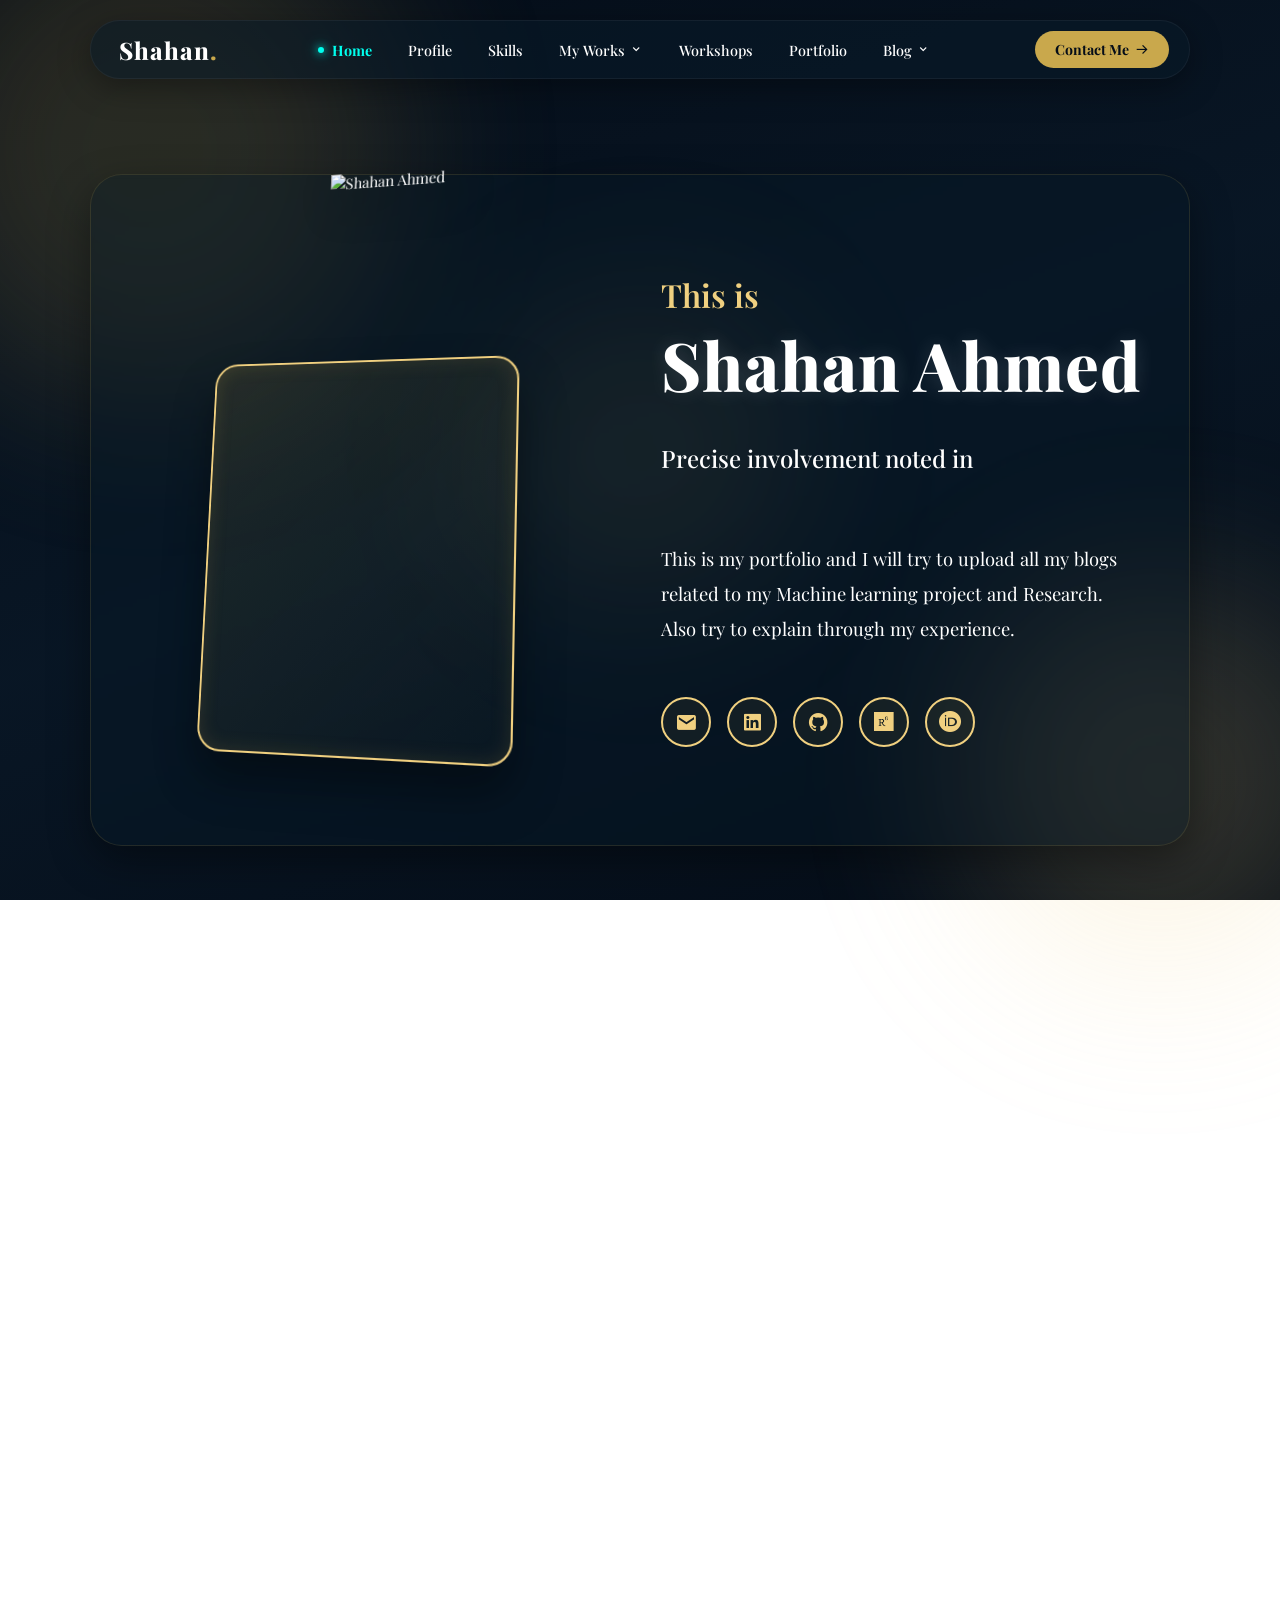
==== commit 586aec73: "smooth transition in navbar tab switching" ====
--- a/home.html
+++ b/home.html
@@ -29,6 +29,7 @@
       <a href="home.html" class="logo">Shahan<span>.</span></a>
 
       <div class="nav-links">
+        <div class="nav-indicator" id="navIndicator"></div>
         <a href="home.html" class="nav-link active">Home</a>
         <a href="#profile" class="nav-link">Profile</a>
         <a href="#skills" class="nav-link">Skills</a>
--- a/home.css
+++ b/home.css
@@ -177,6 +177,7 @@
   display: flex;
   align-items: center;
   gap: 4px;
+  position: relative; /* For indicator */
 }
 
 .nav-link {
@@ -187,26 +188,42 @@
   text-decoration: none;
   font-size: 0.9rem;
   font-weight: 500;
-  padding: 7px 14px;
+  padding: 8px 16px;
   border-radius: 40px;
-  transition: background 0.25s, color 0.25s;
+  transition: color 0.3s ease;
   white-space: nowrap;
+  position: relative;
+  z-index: 2;
 }
 
 .nav-link:hover {
-  background: rgba(201, 168, 76, 0.15);
   color: var(--cyan);
 }
 
-/* Active nav link — cyan glow pill */
+/* Sliding Indicator */
+.nav-indicator {
+  position: absolute;
+  height: calc(100% - 4px);
+  top: 2px;
+  left: 0;
+  background: rgba(0, 255, 238, 0.1);
+  border: 1px solid rgba(0, 255, 238, 0.3);
+  box-shadow: 0 0 15px rgba(0, 255, 238, 0.2);
+  border-radius: 40px;
+  z-index: 1;
+  transition: all 0.4s cubic-bezier(0.25, 1, 0.5, 1);
+  pointer-events: none;
+  opacity: 0;
+}
+
+.nav-indicator.visible {
+  opacity: 1;
+}
+
+/* Active nav link — cyan text glow */
 .nav-link.active {
-  background: rgba(0, 255, 238, 0.10);
   color: #00ffee;
   font-weight: 700;
-  text-decoration: none;
-  box-shadow: 0 0 12px rgba(0, 255, 238, 0.25), inset 0 0 8px rgba(0, 255, 238, 0.08);
-  border: 1px solid rgba(0, 255, 238, 0.30);
-  position: relative;
 }
 
 /* Glowing dot before active link */
@@ -222,10 +239,16 @@
   background: #00ffee;
   box-shadow: 0 0 8px #00ffee, 0 0 16px rgba(0, 255, 238, 0.6);
   animation: navDotPulse 2s infinite ease-in-out;
+  opacity: 0;
+  transition: opacity 0.3s;
 }
 
 .nav-link.active {
-  padding-left: 22px; /* make room for the dot */
+  padding-left: 24px; /* make room for the dot */
+}
+
+.nav-link.active::before {
+  opacity: 1;
 }
 
 @keyframes navDotPulse {
--- a/workshop.css
+++ b/workshop.css
@@ -191,7 +191,8 @@
 .timeline-dot.active {
   background: #00ffee;
   border-color: #00ffee;
-  box-shadow: 0 0 15px rgba(0, 255, 238, 0.5);
+  box-shadow: 0 0 20px rgba(0, 255, 238, 0.8), 0 0 40px rgba(0, 255, 238, 0.4);
+  transform: scale(1.2);
 }
 
 .timeline-dot:hover {
@@ -258,10 +259,15 @@
   border-top-color: #00ffee; /* Cyan accent for latest */
 }
 
-.ws-card:hover {
+.ws-card:hover, .ws-card.active-highlight {
   transform: translateY(-8px);
   background: rgba(8, 27, 41, 0.6);
-  border-color: rgba(255, 255, 255, 0.15);
+  border-color: rgba(0, 255, 238, 0.4);
+  box-shadow: 0 10px 30px rgba(0, 0, 0, 0.3), 0 0 20px rgba(0, 255, 238, 0.1);
+}
+
+.ws-card.active-highlight {
+  border-left: 4px solid #00ffee;
 }
 
 .ws-card-header {
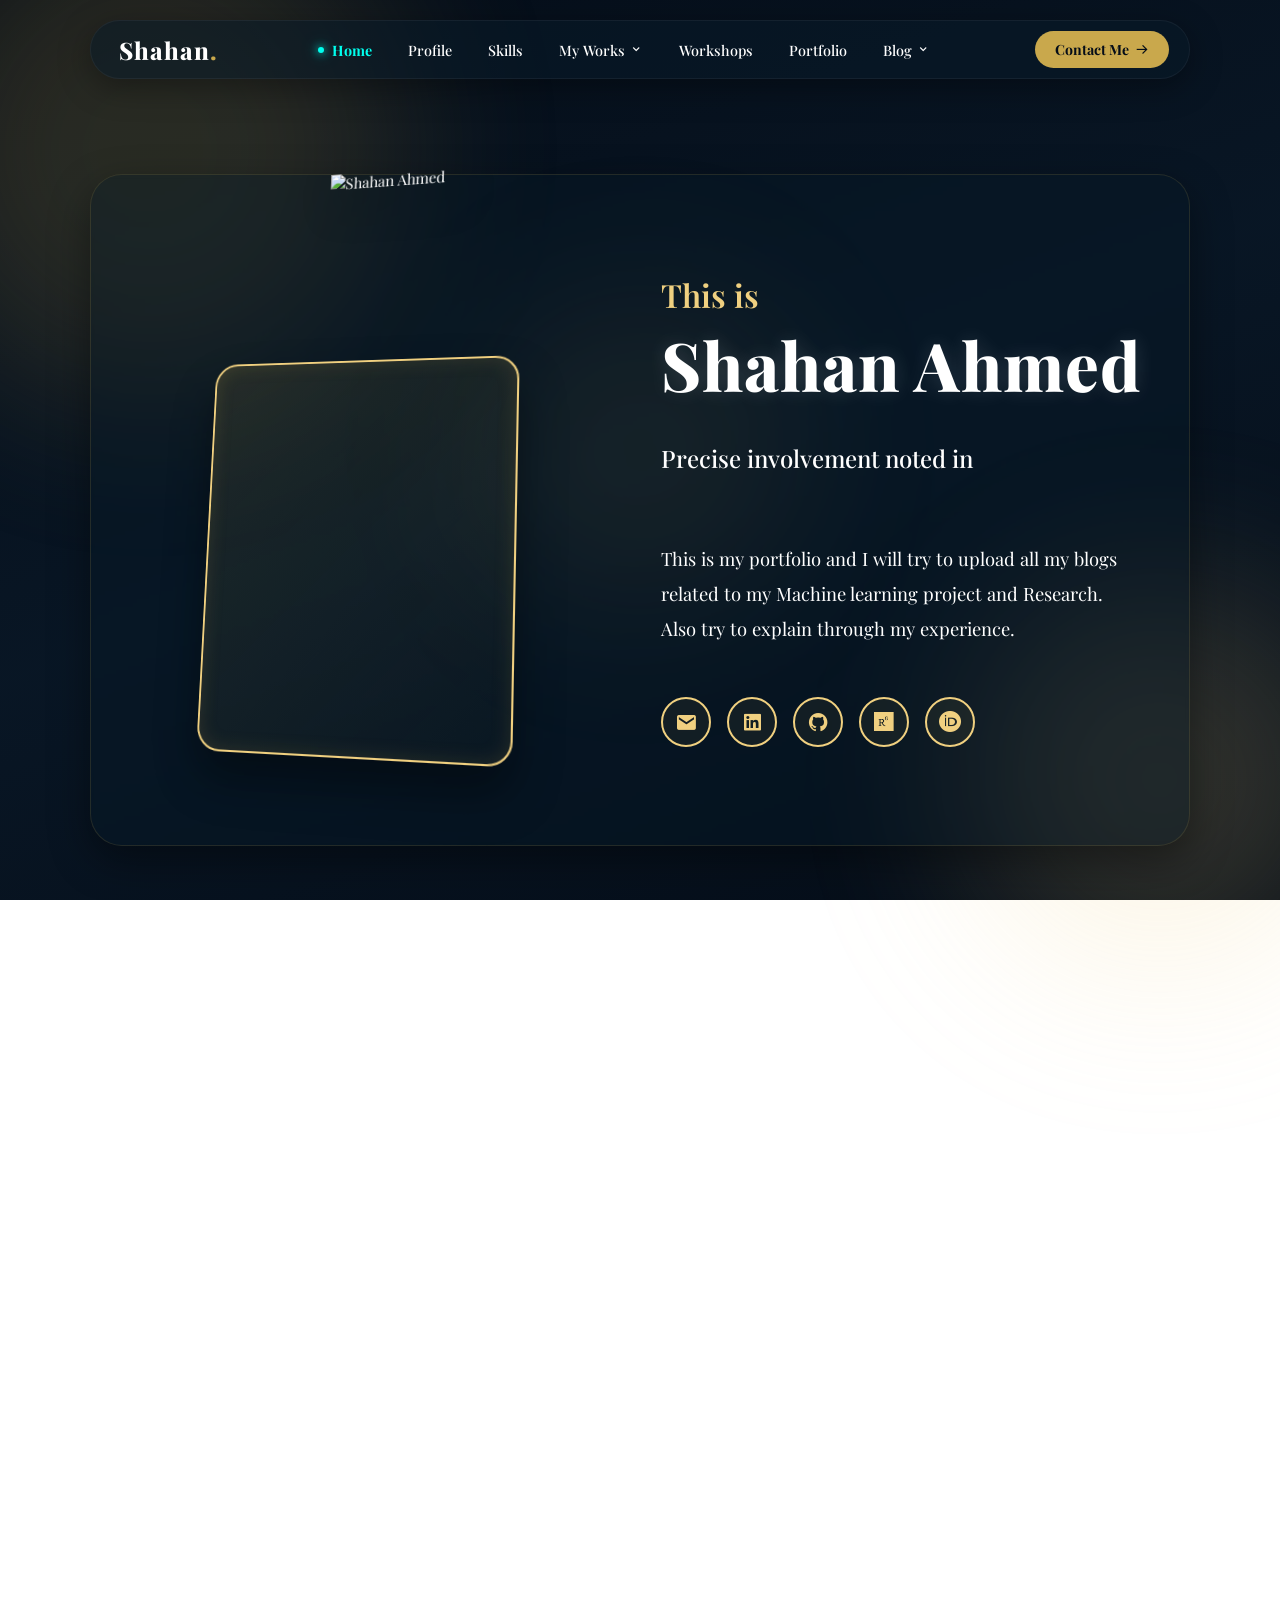
==== commit 3341ef6f: "workshop noe card is added" ====
--- a/home.html
+++ b/home.html
@@ -411,7 +411,8 @@
     <!-- FILTERS -->
     <div class="ws-filters scroll-anim">
       <span class="ws-filter-label">FILTER:</span>
-      <button class="ws-filter-btn active" data-filter="all">All (4)</button>
+      <button class="ws-filter-btn active" data-filter="all">All (5)</button>
+      <button class="ws-filter-btn" data-filter="genai">Gen & Agentic AI</button>
       <button class="ws-filter-btn" data-filter="github">GitHub</button>
       <button class="ws-filter-btn" data-filter="iot">IoT & Security</button>
       <button class="ws-filter-btn" data-filter="ai">AI & Deep Learning</button>
@@ -421,6 +422,23 @@
     <!-- WORKSHOP CARDS -->
     <section class="ws-cards-section">
       <div class="ws-grid" id="wsGrid">
+
+        <!-- Featured Card: Agent Vs Agent (Completed) -->
+        <div class="ws-card featured scroll-anim" id="ws0" data-cat="genai">
+          <div class="ws-card-header">
+            <div class="ws-card-thumb"><i class='bx bx-bot'></i></div>
+            <span class="latest-badge">LATEST</span>
+          </div>
+          <div class="org-badge-v3">EduSpark IT</div>
+          <h3 class="ws-card-title">Agent Vs Agent: Where AI Minds debate Autonomously</h3>
+          <p class="ws-card-meta"><i class='bx bx-calendar'></i> Sunday, 12th October 2025 · Deep Dive</p>
+          <p class="ws-card-desc">An iconic night exploring the leap from task-tuned NLP to autonomous agentic loops. We built a conversational chatbot using LangChain + Gemini 2.5 Flash and explored multi-agent reasoning frameworks.</p>
+          <div class="ws-card-tags">
+            <span class="ws-card-tag">Generative AI</span><span class="ws-card-tag">Agentic AI</span>
+            <span class="ws-card-tag">LangChain</span><span class="ws-card-tag">Gemini 2.5</span><span class="ws-card-tag">Multi-Agent</span>
+          </div>
+          <a href="#" class="ws-view-btn">View Summary →</a>
+        </div>
 
         <!-- Card 1 -->
         <div class="ws-card featured scroll-anim" id="ws1" data-cat="github">
--- a/workshop.css
+++ b/workshop.css
@@ -435,24 +435,134 @@
   text-transform: uppercase;
 }
 
-/* ===== LEADERSHIP ===== */
+/* ===== LEADERSHIP SECTION ===== */
+.ws-leadership-section {
+  max-width: 1200px;
+  margin: 100px auto;
+  padding: 0 3%;
+}
+
+.ws-leader-grid {
+  display: flex;
+  flex-direction: column;
+  gap: 30px;
+  margin-top: 50px;
+}
+
 .ws-leader-card {
-  background: rgba(255, 255, 255, 0.02);
-  border: 1px solid rgba(255, 255, 255, 0.06);
-  padding: 30px;
-  display: flex;
-  gap: 20px;
+  background: rgba(8, 27, 41, 0.45);
+  backdrop-filter: blur(15px);
+  -webkit-backdrop-filter: blur(15px);
+  border: 1px solid rgba(255, 255, 255, 0.08);
+  border-left: 4px solid var(--cyan); /* Gold accent */
+  border-radius: 20px;
+  padding: 40px;
+  display: flex;
+  align-items: center;
+  gap: 35px;
+  transition: all 0.4s cubic-bezier(0.25, 1, 0.5, 1);
+  position: relative;
+  overflow: hidden;
+}
+
+.ws-leader-card::before {
+  content: '';
+  position: absolute;
+  top: 0;
+  left: 0;
+  width: 100%;
+  height: 100%;
+  background: linear-gradient(90deg, rgba(201, 168, 76, 0.05), transparent);
+  opacity: 0;
+  transition: opacity 0.4s;
+}
+
+.ws-leader-card:hover {
+  transform: translateX(10px);
+  background: rgba(8, 27, 41, 0.65);
+  border-color: rgba(201, 168, 76, 0.3);
+  box-shadow: 0 20px 40px rgba(0, 0, 0, 0.4);
+}
+
+.ws-leader-card:hover::before {
+  opacity: 1;
+}
+
+.ws-leader-icon-wrap {
+  flex-shrink: 0;
+  width: 70px;
+  height: 70px;
+  background: rgba(201, 168, 76, 0.1);
+  border: 1px solid rgba(201, 168, 76, 0.25);
+  border-radius: 16px;
+  display: flex;
+  align-items: center;
+  justify-content: center;
+  font-size: 2.2rem;
+  color: var(--cyan);
+  box-shadow: 0 0 20px rgba(201, 168, 76, 0.1);
+  transition: all 0.4s;
+}
+
+.ws-leader-card:hover .ws-leader-icon-wrap {
+  transform: rotate(10deg) scale(1.1);
+  background: var(--cyan);
+  color: #081b29;
+  box-shadow: 0 0 30px rgba(201, 168, 76, 0.4);
+}
+
+.ws-leader-body {
+  flex: 1;
 }
 
 .ws-leader-role-badge {
-  background: rgba(0, 255, 238, 0.08);
-  color: #00ffee;
-  padding: 4px 12px;
-  border-radius: 4px;
-  font-size: 0.65rem;
-  font-weight: 700;
-  margin-bottom: 15px;
+  background: rgba(201, 168, 76, 0.15);
+  color: var(--cyan);
+  padding: 6px 16px;
+  border-radius: 6px;
+  font-size: 0.7rem;
+  font-weight: 800;
+  letter-spacing: 2px;
+  margin-bottom: 18px;
   display: inline-block;
+  border: 1px solid rgba(201, 168, 76, 0.3);
+}
+
+.ws-leader-title {
+  font-size: 1.6rem;
+  font-weight: 800;
+  color: #fff;
+  margin-bottom: 10px;
+  letter-spacing: 0.5px;
+}
+
+.ws-leader-meta {
+  font-size: 0.85rem;
+  color: rgba(255, 255, 255, 0.4);
+  margin-bottom: 20px;
+  display: flex;
+  align-items: center;
+  gap: 10px;
+}
+
+.ws-leader-desc {
+  font-size: 0.95rem;
+  line-height: 1.8;
+  color: rgba(255, 255, 255, 0.55);
+  max-width: 900px;
+}
+
+@media (max-width: 800px) {
+  .ws-leader-card {
+    flex-direction: column;
+    align-items: flex-start;
+    gap: 20px;
+    padding: 30px;
+  }
+  
+  .ws-leader-title {
+    font-size: 1.3rem;
+  }
 }
 
 /* RESPONSIVE */
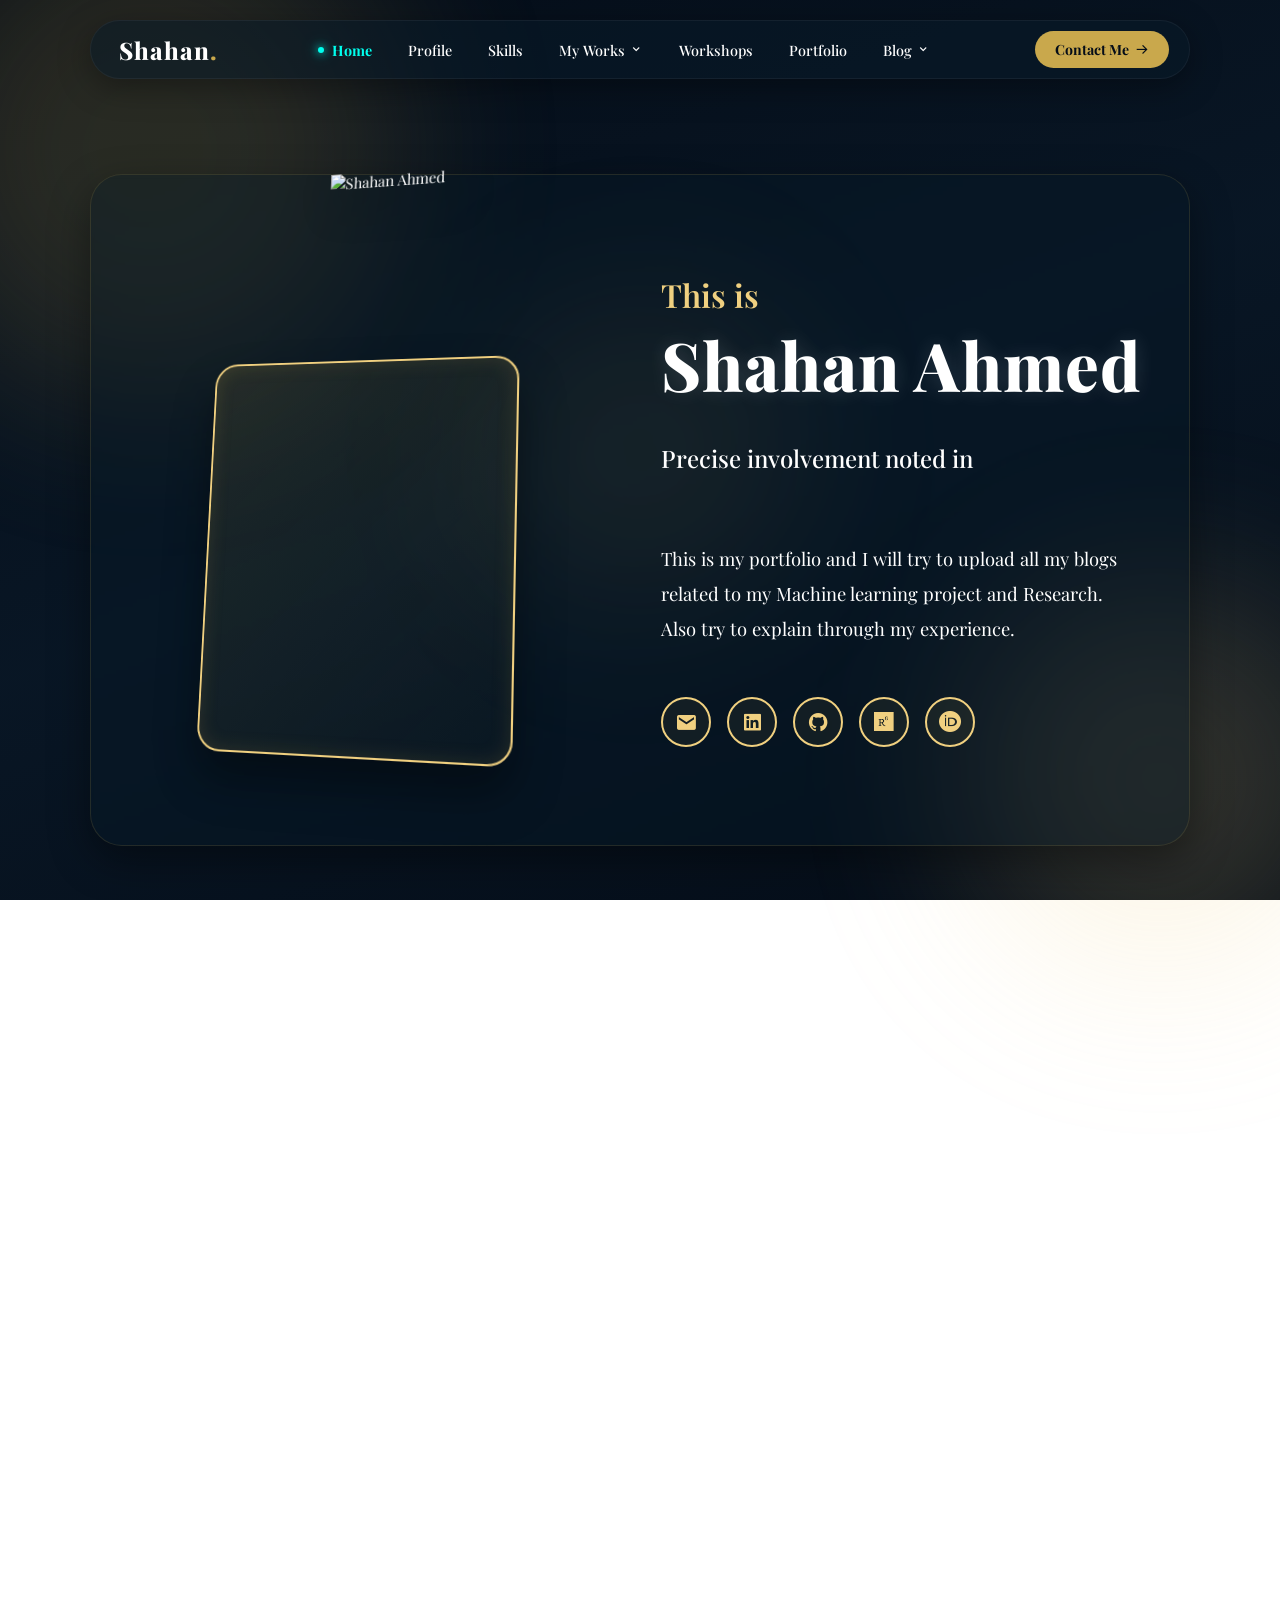
==== commit c909c898: "Social volentering is added" ====
--- a/home.html
+++ b/home.html
@@ -411,12 +411,13 @@
     <!-- FILTERS -->
     <div class="ws-filters scroll-anim">
       <span class="ws-filter-label">FILTER:</span>
-      <button class="ws-filter-btn active" data-filter="all">All (5)</button>
+      <button class="ws-filter-btn active" data-filter="all">All (9)</button>
       <button class="ws-filter-btn" data-filter="genai">Gen & Agentic AI</button>
       <button class="ws-filter-btn" data-filter="github">GitHub</button>
       <button class="ws-filter-btn" data-filter="iot">IoT & Security</button>
       <button class="ws-filter-btn" data-filter="ai">AI & Deep Learning</button>
       <button class="ws-filter-btn" data-filter="conference">Conference</button>
+      <button class="ws-filter-btn" data-filter="volunteer">Social Volunteering</button>
     </div>
 
     <!-- WORKSHOP CARDS -->
@@ -438,6 +439,70 @@
             <span class="ws-card-tag">LangChain</span><span class="ws-card-tag">Gemini 2.5</span><span class="ws-card-tag">Multi-Agent</span>
           </div>
           <a href="#" class="ws-view-btn">View Summary →</a>
+        </div>
+
+        <!-- Card: Build your own website Chatbot (Completed) -->
+        <div class="ws-card gold scroll-anim" id="wsChatbot" data-cat="genai">
+          <div class="ws-card-header">
+            <div class="ws-card-thumb"><i class='bx bx-message-square-dots'></i></div>
+          </div>
+          <div class="org-badge-v3">EduSpark IT</div>
+          <h3 class="ws-card-title">Build Your Own Website Chatbot</h3>
+          <p class="ws-card-meta"><i class='bx bx-calendar'></i> 16th November · Live Workshop</p>
+          <p class="ws-card-desc">End-to-end development of an AI chatbot for real websites. Deep dive into Retrieval-Augmented Generation (RAG), context retention, and memory fundamentals.</p>
+          <div class="ws-card-tags">
+            <span class="ws-card-tag">RAG</span><span class="ws-card-tag">Chatbot</span>
+            <span class="ws-card-tag">Gen AI</span><span class="ws-card-tag">Memory</span><span class="ws-card-tag">Integration</span>
+          </div>
+          <a href="#" class="ws-view-btn">View Summary →</a>
+        </div>
+
+        <!-- Card: World Scout Jamboree -->
+        <div class="ws-card scroll-anim" data-cat="volunteer">
+          <div class="ws-card-header">
+            <div class="ws-card-thumb"><i class='bx bx-globe'></i></div>
+          </div>
+          <div class="org-badge-v3">WORLD SCOUT</div>
+          <h3 class="ws-card-title">23rd World Scout Jamboree</h3>
+          <p class="ws-card-meta"><i class='bx bx-calendar'></i> 2015 · Kirgraham, Japan</p>
+          <p class="ws-card-desc">Represented Bangladesh as a Delegate in Yamaguchi, Japan. Engaged in global dialogue on sustainability and cross-cultural peace-building.</p>
+          <div class="ws-card-tags">
+            <span class="ws-card-tag">International</span><span class="ws-card-tag">Delegate</span>
+            <span class="ws-card-tag">Japan</span><span class="ws-card-tag">Scout</span>
+          </div>
+          <a href="#" class="ws-view-btn">View Details →</a>
+        </div>
+
+        <!-- Card: National Rover Moot -->
+        <div class="ws-card scroll-anim" data-cat="volunteer">
+          <div class="ws-card-header">
+            <div class="ws-card-thumb"><i class='bx bx-group'></i></div>
+          </div>
+          <div class="org-badge-v3">BANGLADESH SCOUTS</div>
+          <h3 class="ws-card-title">11th National Rover Moot 2017</h3>
+          <p class="ws-card-meta"><i class='bx bx-calendar'></i> 2017 · Tungipara, Bangladesh</p>
+          <p class="ws-card-desc">Served as Senior Rover Mate, leading a team through high-intensity skill challenges and community service operations.</p>
+          <div class="ws-card-tags">
+            <span class="ws-card-tag">Leadership</span><span class="ws-card-tag">Rover Mate</span>
+            <span class="ws-card-tag">Bangladesh</span><span class="ws-card-tag">Service</span>
+          </div>
+          <a href="#" class="ws-view-btn">View Details →</a>
+        </div>
+
+        <!-- Card: SAANSO Jamboree -->
+        <div class="ws-card scroll-anim" data-cat="volunteer">
+          <div class="ws-card-header">
+            <div class="ws-card-thumb"><i class='bx bx-compass'></i></div>
+          </div>
+          <div class="org-badge-v3">SAANSO</div>
+          <h3 class="ws-card-title">9th BD & 1st SAANSO Scout Jamboree</h3>
+          <p class="ws-card-meta"><i class='bx bx-calendar'></i> 2014 · Gazipur, Bangladesh</p>
+          <p class="ws-card-desc">Participated in the inaugural SAANSO Jamboree. Mastered survival skills, pioneering, and regional cultural exchange.</p>
+          <div class="ws-card-tags">
+            <span class="ws-card-tag">SAANSO</span><span class="ws-card-tag">Scout</span>
+            <span class="ws-card-tag">Survival</span><span class="ws-card-tag">Regional</span>
+          </div>
+          <a href="#" class="ws-view-btn">View Details →</a>
         </div>
 
         <!-- Card 1 -->
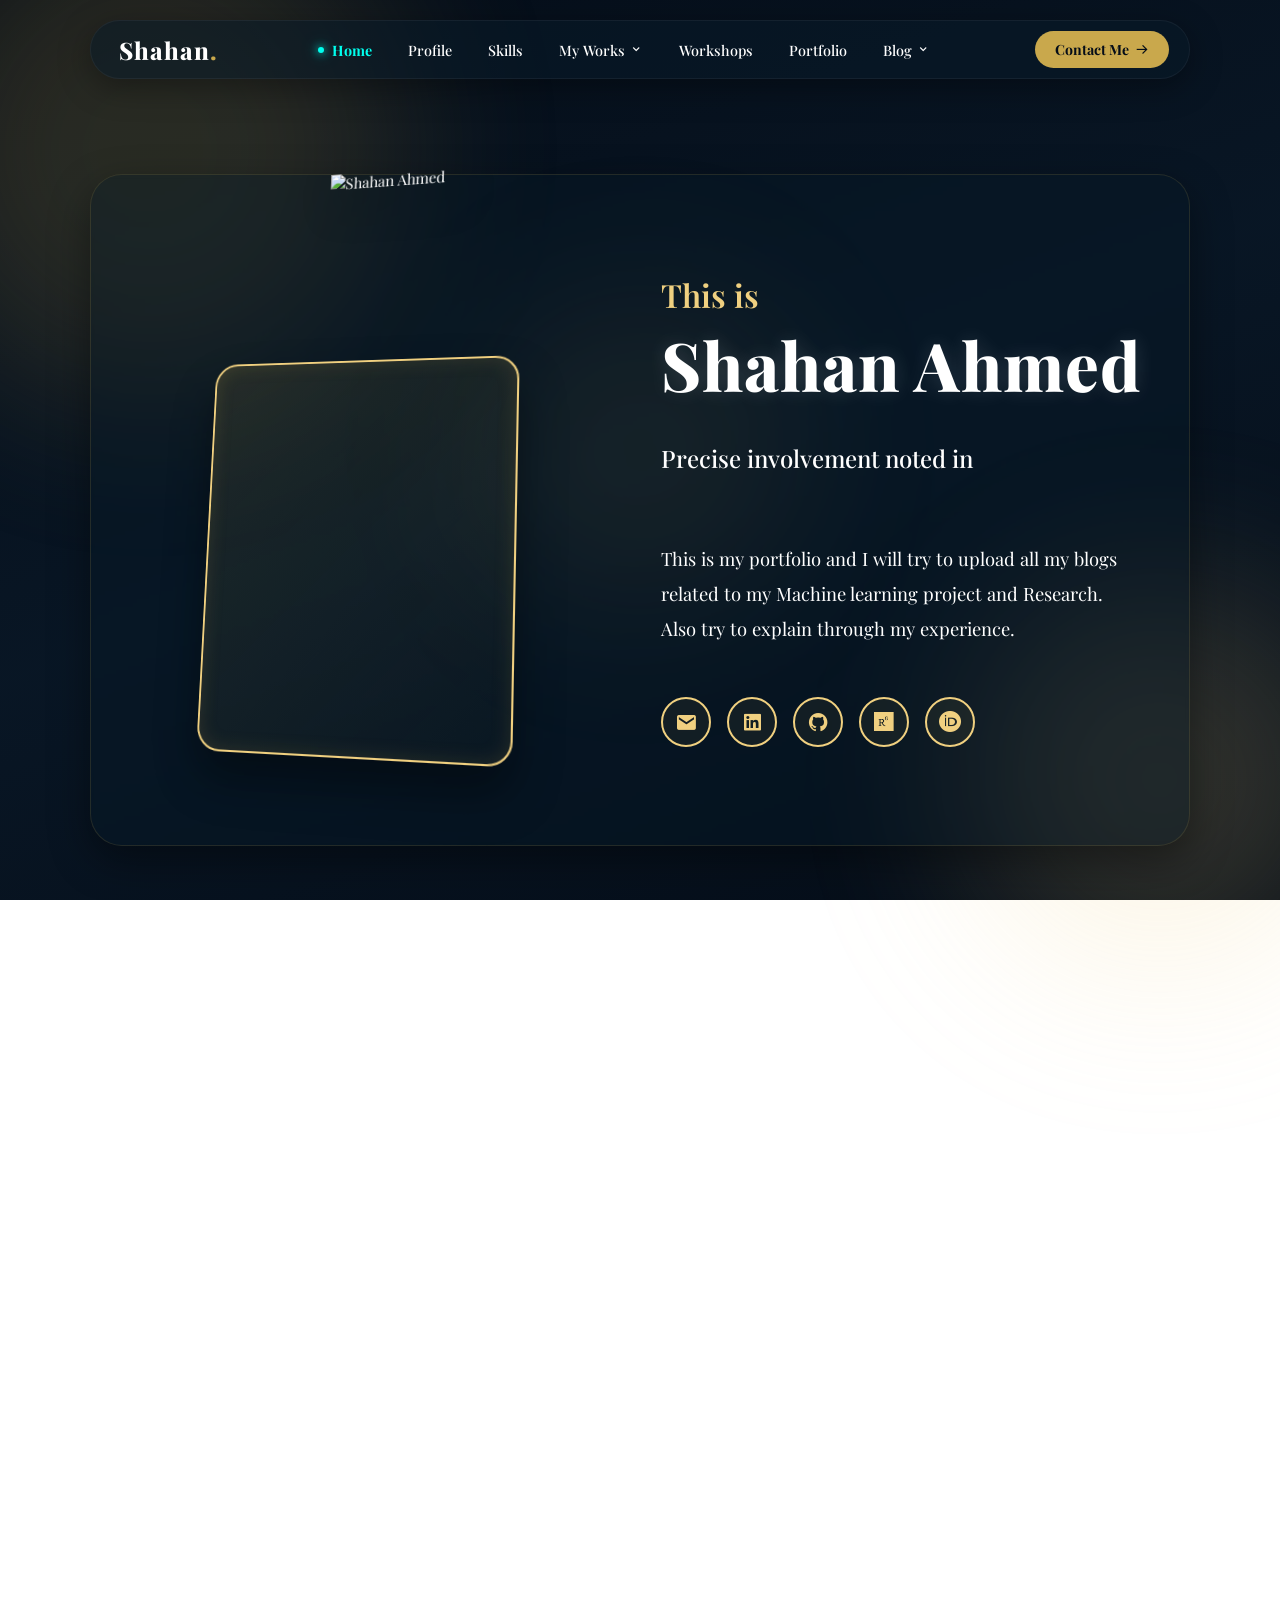
==== commit f513e124: "more dynamic and smooth transition" ====
--- a/home.html
+++ b/home.html
@@ -386,13 +386,13 @@
         </p>
 
         <div class="ws-stats-row scroll-anim">
-          <div class="ws-stat-item"><div class="ws-stat-top"><span class="ws-stat-num" data-target="4">0</span></div><span class="ws-stat-label">Workshops Led</span></div>
+          <div class="ws-stat-item"><div class="ws-stat-top"><span class="ws-stat-num" data-target="6">0</span></div><span class="ws-stat-label">Workshops Led</span></div>
           <div class="ws-stat-divider"></div>
           <div class="ws-stat-item"><div class="ws-stat-top"><span class="ws-stat-num" data-target="2">0</span></div><span class="ws-stat-label">Conferences</span></div>
           <div class="ws-stat-divider"></div>
+          <div class="ws-stat-item"><div class="ws-stat-top"><span class="ws-stat-num" data-target="3">0</span></div><span class="ws-stat-label">Volunteer Roles</span></div>
+          <div class="ws-stat-divider"></div>
           <div class="ws-stat-item"><div class="ws-stat-top"><span class="ws-stat-num" data-target="200">0</span><span class="ws-stat-plus">+</span></div><span class="ws-stat-label">Attendees Reached</span></div>
-          <div class="ws-stat-divider"></div>
-          <div class="ws-stat-item"><div class="ws-stat-top"><span class="ws-stat-num" data-target="2023">2023</span></div><span class="ws-stat-label">Active Since</span></div>
         </div>
       </div>
     </section>
@@ -401,16 +401,22 @@
     <div class="ws-timeline-wrap scroll-anim">
       <p class="ws-timeline-label">Event Timeline — Click a dot to highlight</p>
       <div class="ws-timeline">
-        <div class="timeline-dot active" data-date="Oct 8, 2023" data-id="ws1"></div>
+        <div class="timeline-dot" data-date="Apr 4, 2014" data-id="wsScout1"></div>
+        <div class="timeline-dot" data-date="July 28, 2015" data-id="wsScout2"></div>
+        <div class="timeline-dot" data-date="Jan 26, 2017" data-id="wsScout3"></div>
+        <div class="timeline-dot" data-date="Sep 8, 2023" data-id="ws3"></div>
         <div class="timeline-dot" data-date="Sep 24, 2023" data-id="ws2"></div>
-        <div class="timeline-dot" data-date="Sep 8, 2023" data-id="ws3"></div>
         <div class="timeline-dot" data-date="Sep 24, 2023" data-id="ws4"></div>
+        <div class="timeline-dot" data-date="Oct 8, 2023" data-id="ws1"></div>
+        <div class="timeline-dot active" data-date="Oct 12, 2025" data-id="ws0"></div>
+        <div class="timeline-dot" data-date="Nov 16, 2025" data-id="wsChatbot"></div>
       </div>
     </div>
 
     <!-- FILTERS -->
     <div class="ws-filters scroll-anim">
       <span class="ws-filter-label">FILTER:</span>
+      <div class="ws-filter-indicator" id="wsFilterIndicator"></div>
       <button class="ws-filter-btn active" data-filter="all">All (9)</button>
       <button class="ws-filter-btn" data-filter="genai">Gen & Agentic AI</button>
       <button class="ws-filter-btn" data-filter="github">GitHub</button>
@@ -458,7 +464,7 @@
         </div>
 
         <!-- Card: World Scout Jamboree -->
-        <div class="ws-card scroll-anim" data-cat="volunteer">
+        <div class="ws-card scroll-anim" id="wsScout2" data-cat="volunteer">
           <div class="ws-card-header">
             <div class="ws-card-thumb"><i class='bx bx-globe'></i></div>
           </div>
@@ -474,7 +480,7 @@
         </div>
 
         <!-- Card: National Rover Moot -->
-        <div class="ws-card scroll-anim" data-cat="volunteer">
+        <div class="ws-card scroll-anim" id="wsScout3" data-cat="volunteer">
           <div class="ws-card-header">
             <div class="ws-card-thumb"><i class='bx bx-group'></i></div>
           </div>
@@ -490,7 +496,7 @@
         </div>
 
         <!-- Card: SAANSO Jamboree -->
-        <div class="ws-card scroll-anim" data-cat="volunteer">
+        <div class="ws-card scroll-anim" id="wsScout1" data-cat="volunteer">
           <div class="ws-card-header">
             <div class="ws-card-thumb"><i class='bx bx-compass'></i></div>
           </div>
--- a/workshop.css
+++ b/workshop.css
@@ -111,37 +111,31 @@
 }
 
 .ws-stat-label {
-  font-size: 0.72rem;
-  letter-spacing: 2px;
+  font-size: 0.75rem;
+  font-weight: 600;
+  color: rgba(255, 255, 255, 0.5);
   text-transform: uppercase;
-  color: rgba(255, 255, 255, 0.38);
-  margin-top: 8px;
-  white-space: nowrap;
+  letter-spacing: 1.5px;
 }
 
 .ws-stat-divider {
   width: 1px;
-  height: 40px;
-  background: rgba(255, 255, 255, 0.10);
-  flex-shrink: 0;
+  height: 50px;
+  background: linear-gradient(to bottom, transparent, rgba(255, 255, 255, 0.1), transparent);
 }
 
 /* ===== TIMELINE ===== */
 .ws-timeline-wrap {
-  max-width: 1200px;
-  margin: 40px auto 20px;
-  padding: 0 3%;
-  position: relative;
-  z-index: 5;
+  max-width: 1100px;
+  margin: 80px auto 40px;
+  text-align: center;
 }
 
 .ws-timeline-label {
-  font-size: 0.7rem;
-  letter-spacing: 3px;
-  text-transform: uppercase;
-  color: rgba(255, 255, 255, 0.3);
+  font-size: 0.85rem;
+  color: rgba(255, 255, 255, 0.4);
   margin-bottom: 25px;
-  text-align: center;
+  letter-spacing: 1px;
 }
 
 .ws-timeline {
@@ -152,86 +146,117 @@
   padding: 0 20px;
 }
 
-.ws-timeline::before {
+.ws-timeline::after {
   content: '';
   position: absolute;
   top: 50%;
   left: 20px;
   right: 20px;
-  height: 1px;
+  height: 2px;
   background: rgba(255, 255, 255, 0.1);
-  transform: translateY(-50%);
   z-index: 1;
 }
 
 .timeline-dot {
-  width: 12px;
-  height: 12px;
-  background: transparent;
+  width: 14px;
+  height: 14px;
+  background: #1a2a3a;
   border: 2px solid rgba(255, 255, 255, 0.2);
   border-radius: 50%;
+  cursor: pointer;
   position: relative;
   z-index: 2;
-  cursor: pointer;
   transition: all 0.3s;
 }
 
-.timeline-dot::after {
+.timeline-dot:hover {
+  transform: scale(1.4);
+  background: var(--cyan);
+  border-color: var(--cyan);
+  box-shadow: 0 0 15px var(--cyan);
+}
+
+.timeline-dot.active {
+  background: var(--cyan);
+  border-color: var(--cyan);
+  box-shadow: 0 0 20px var(--cyan);
+  transform: scale(1.6);
+}
+
+.timeline-dot::before {
   content: attr(data-date);
   position: absolute;
-  top: 20px;
+  top: -30px;
   left: 50%;
   transform: translateX(-50%);
-  font-size: 0.65rem;
-  color: rgba(255, 255, 255, 0.4);
+  font-size: 0.7rem;
   white-space: nowrap;
-  font-weight: 600;
-}
-
-.timeline-dot.active {
-  background: #00ffee;
-  border-color: #00ffee;
-  box-shadow: 0 0 20px rgba(0, 255, 238, 0.8), 0 0 40px rgba(0, 255, 238, 0.4);
-  transform: scale(1.2);
-}
-
-.timeline-dot:hover {
-  border-color: #00ffee;
-}
-
-/* ===== CATEGORY FILTERS ===== */
+  color: rgba(255, 255, 255, 0.5);
+  transition: all 0.3s;
+  pointer-events: none;
+}
+
+.timeline-dot.active::before {
+  color: var(--cyan);
+  font-weight: 700;
+  top: -35px;
+}
+
+/* ===== FILTERS ===== */
 .ws-filters {
   display: flex;
   justify-content: center;
   align-items: center;
-  gap: 12px;
-  margin: 50px auto 30px;
-  max-width: 1200px;
+  gap: 10px;
+  margin: 60px auto 40px;
+  position: relative;
+  background: rgba(255, 255, 255, 0.03);
+  padding: 8px;
+  border-radius: 50px;
+  width: fit-content;
+  border: 1px solid rgba(255, 255, 255, 0.05);
 }
 
 .ws-filter-label {
-  font-size: 0.7rem;
-  letter-spacing: 2px;
+  font-size: 0.75rem;
+  font-weight: 700;
   color: rgba(255, 255, 255, 0.3);
   margin-right: 10px;
+  margin-left: 10px;
 }
 
 .ws-filter-btn {
-  background: rgba(255, 255, 255, 0.04);
-  border: 1px solid rgba(255, 255, 255, 0.1);
-  color: rgba(255, 255, 255, 0.5);
-  padding: 6px 16px;
-  border-radius: 8px;
-  font-size: 0.75rem;
+  background: transparent;
+  border: none;
+  color: rgba(255, 255, 255, 0.6);
+  padding: 10px 22px;
+  font-size: 0.85rem;
+  font-weight: 600;
+  border-radius: 40px;
   cursor: pointer;
-  transition: all 0.3s;
+  transition: color 0.3s;
+  position: relative;
+  z-index: 2;
+  white-space: nowrap;
 }
 
 .ws-filter-btn.active {
-  background: rgba(201, 168, 76, 0.15);
-  border-color: var(--cyan);
-  color: var(--cyan);
-}
+  color: #081b29;
+  transform: scale(1.05);
+}
+
+.ws-filter-indicator {
+  position: absolute;
+  height: calc(100% - 12px);
+  top: 6px;
+  left: 0;
+  background: linear-gradient(135deg, #ffcc33, #ffaa00);
+  border-radius: 40px;
+  z-index: 1;
+  transition: all 0.4s cubic-bezier(0.25, 1, 0.5, 1);
+  box-shadow: 0 4px 15px rgba(255, 170, 0, 0.4);
+}
+
 
 /* ===== CARDS GRID OVERHAUL ===== */
 .ws-grid {
@@ -267,7 +292,10 @@
 }
 
 .ws-card.active-highlight {
-  border-left: 4px solid #00ffee;
+  border-left: 4px solid var(--cyan);
+  box-shadow: 0 0 30px rgba(0, 255, 238, 0.4);
+  transform: translateY(-12px) scale(1.02);
+  background: rgba(8, 27, 41, 0.8);
 }
 
 .ws-card-header {
@@ -440,6 +468,7 @@
   max-width: 1200px;
   margin: 100px auto;
   padding: 0 3%;
+  transition: opacity 0.4s ease;
 }
 
 .ws-leader-grid {
@@ -463,6 +492,7 @@
   transition: all 0.4s cubic-bezier(0.25, 1, 0.5, 1);
   position: relative;
   overflow: hidden;
+  grid-column: span 2; /* Keep it wide in the grid */
 }
 
 .ws-leader-card::before {
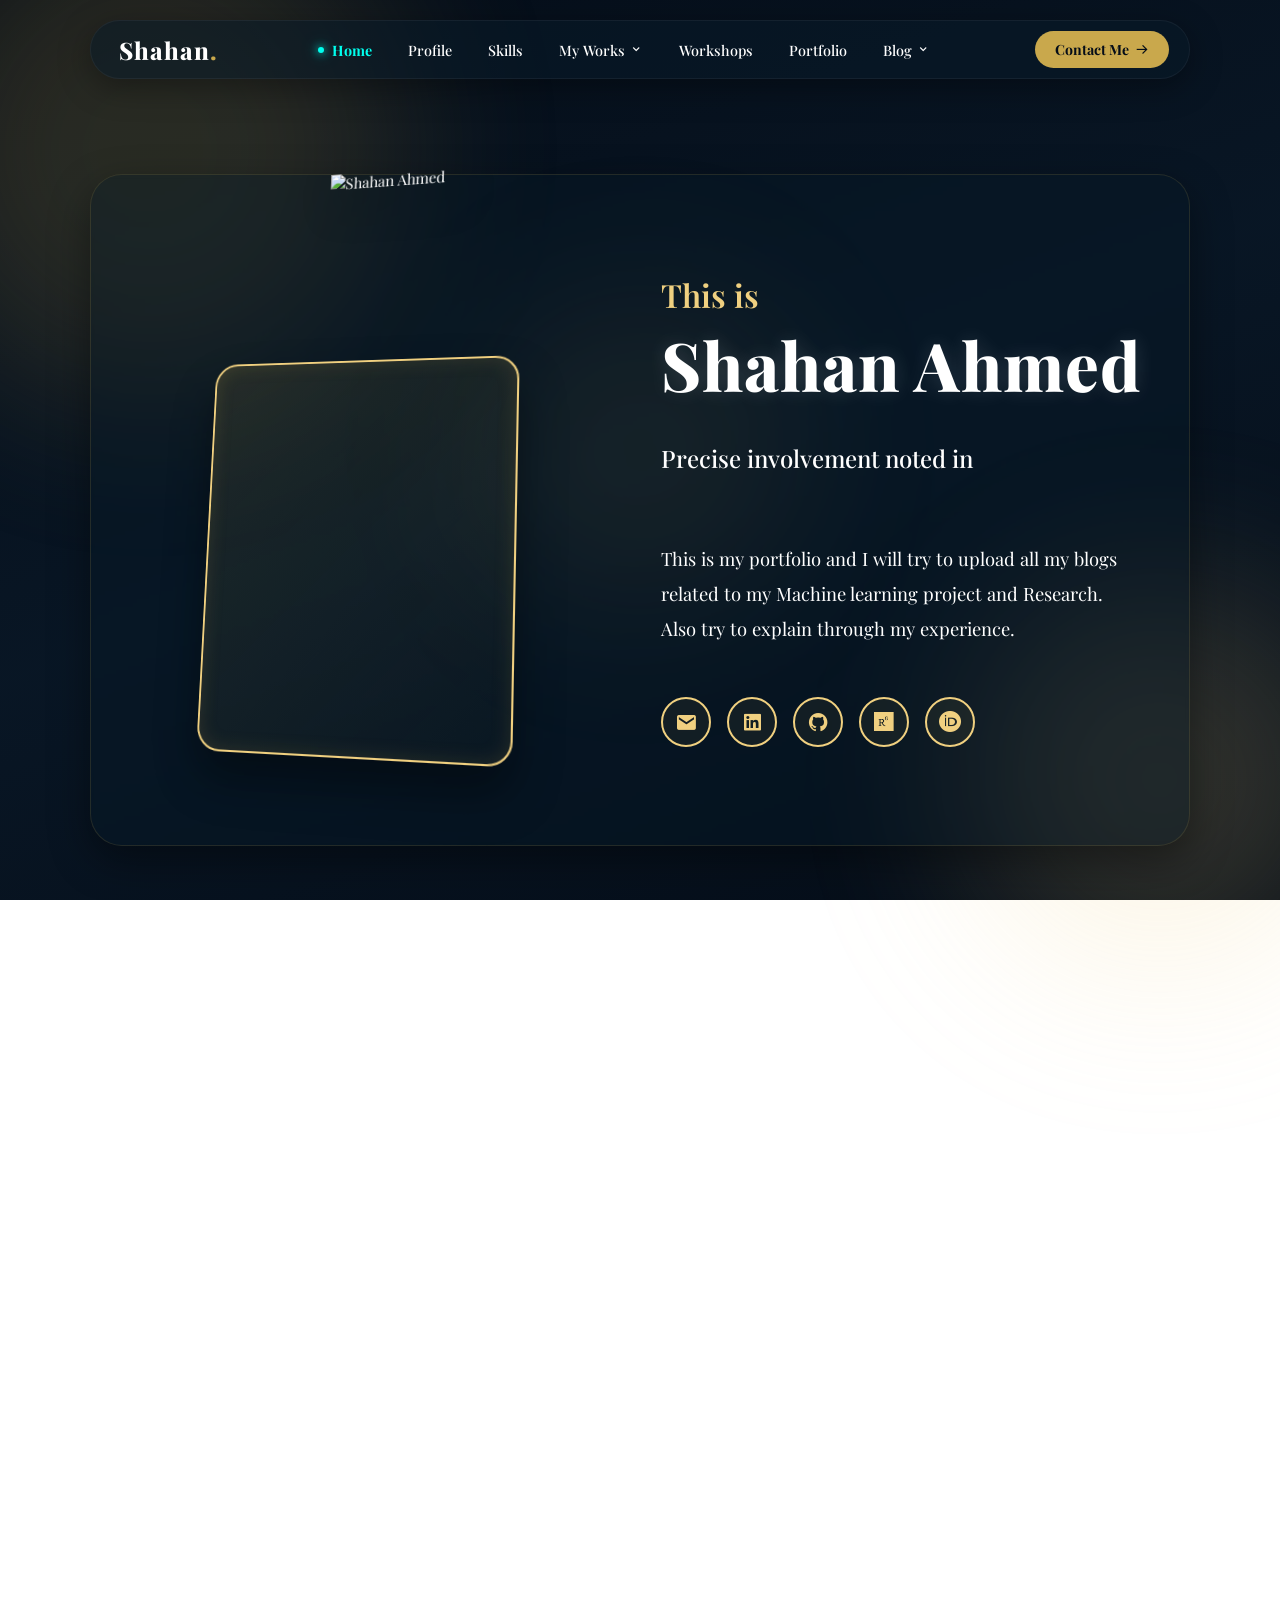
==== commit 9f9a1151: "workshop page is almost done" ====
--- a/home.html
+++ b/home.html
@@ -399,7 +399,6 @@
 
     <!-- TIMELINE -->
     <div class="ws-timeline-wrap scroll-anim">
-      <p class="ws-timeline-label">Event Timeline — Click a dot to highlight</p>
       <div class="ws-timeline">
         <div class="timeline-dot" data-date="Apr 4, 2014" data-id="wsScout1"></div>
         <div class="timeline-dot" data-date="July 28, 2015" data-id="wsScout2"></div>
@@ -411,6 +410,7 @@
         <div class="timeline-dot active" data-date="Oct 12, 2025" data-id="ws0"></div>
         <div class="timeline-dot" data-date="Nov 16, 2025" data-id="wsChatbot"></div>
       </div>
+      <p class="ws-timeline-label">Event Timeline — Click a dot to highlight</p>
     </div>
 
     <!-- FILTERS -->
--- a/workshop.css
+++ b/workshop.css
@@ -132,10 +132,12 @@
 }
 
 .ws-timeline-label {
-  font-size: 0.85rem;
-  color: rgba(255, 255, 255, 0.4);
-  margin-bottom: 25px;
-  letter-spacing: 1px;
+  font-size: 0.7rem;
+  color: rgba(255, 255, 255, 0.25);
+  margin-top: 35px;
+  letter-spacing: 2px;
+  text-transform: uppercase;
+  font-weight: 600;
 }
 
 .ws-timeline {
